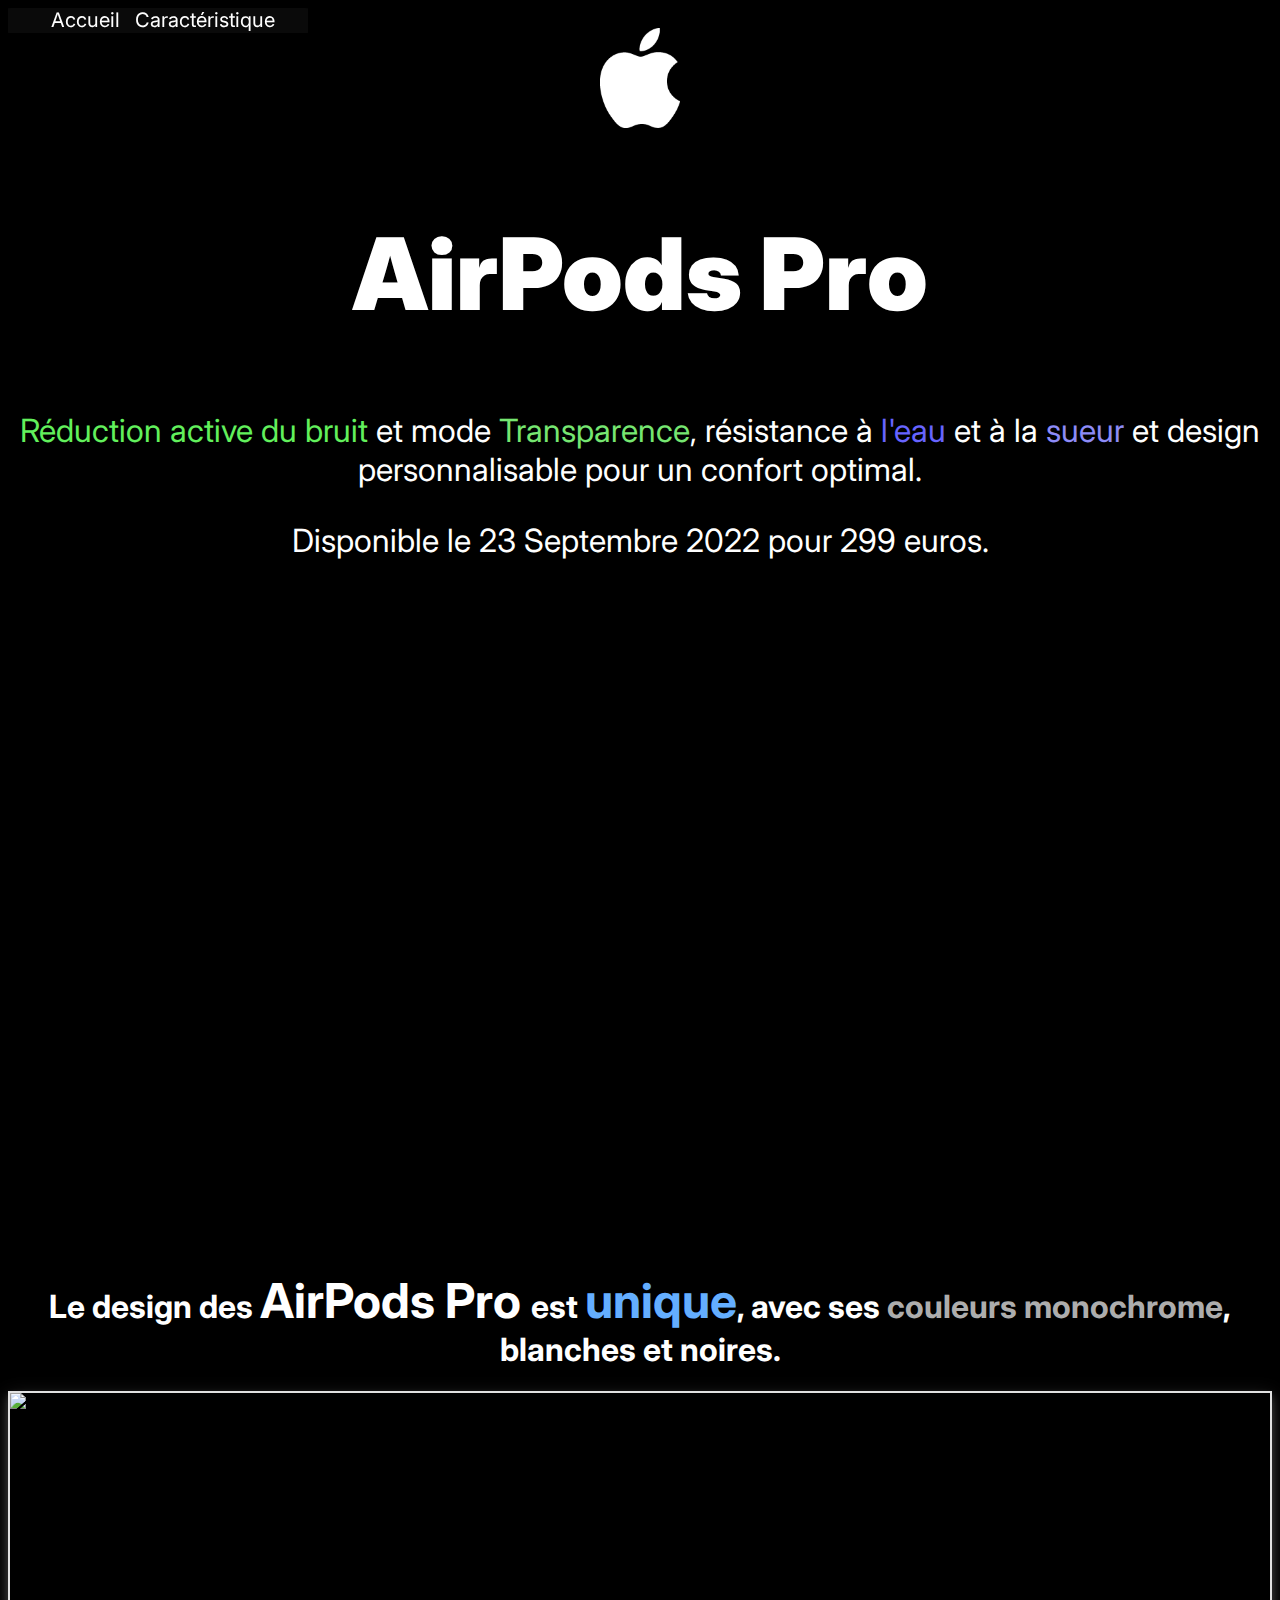
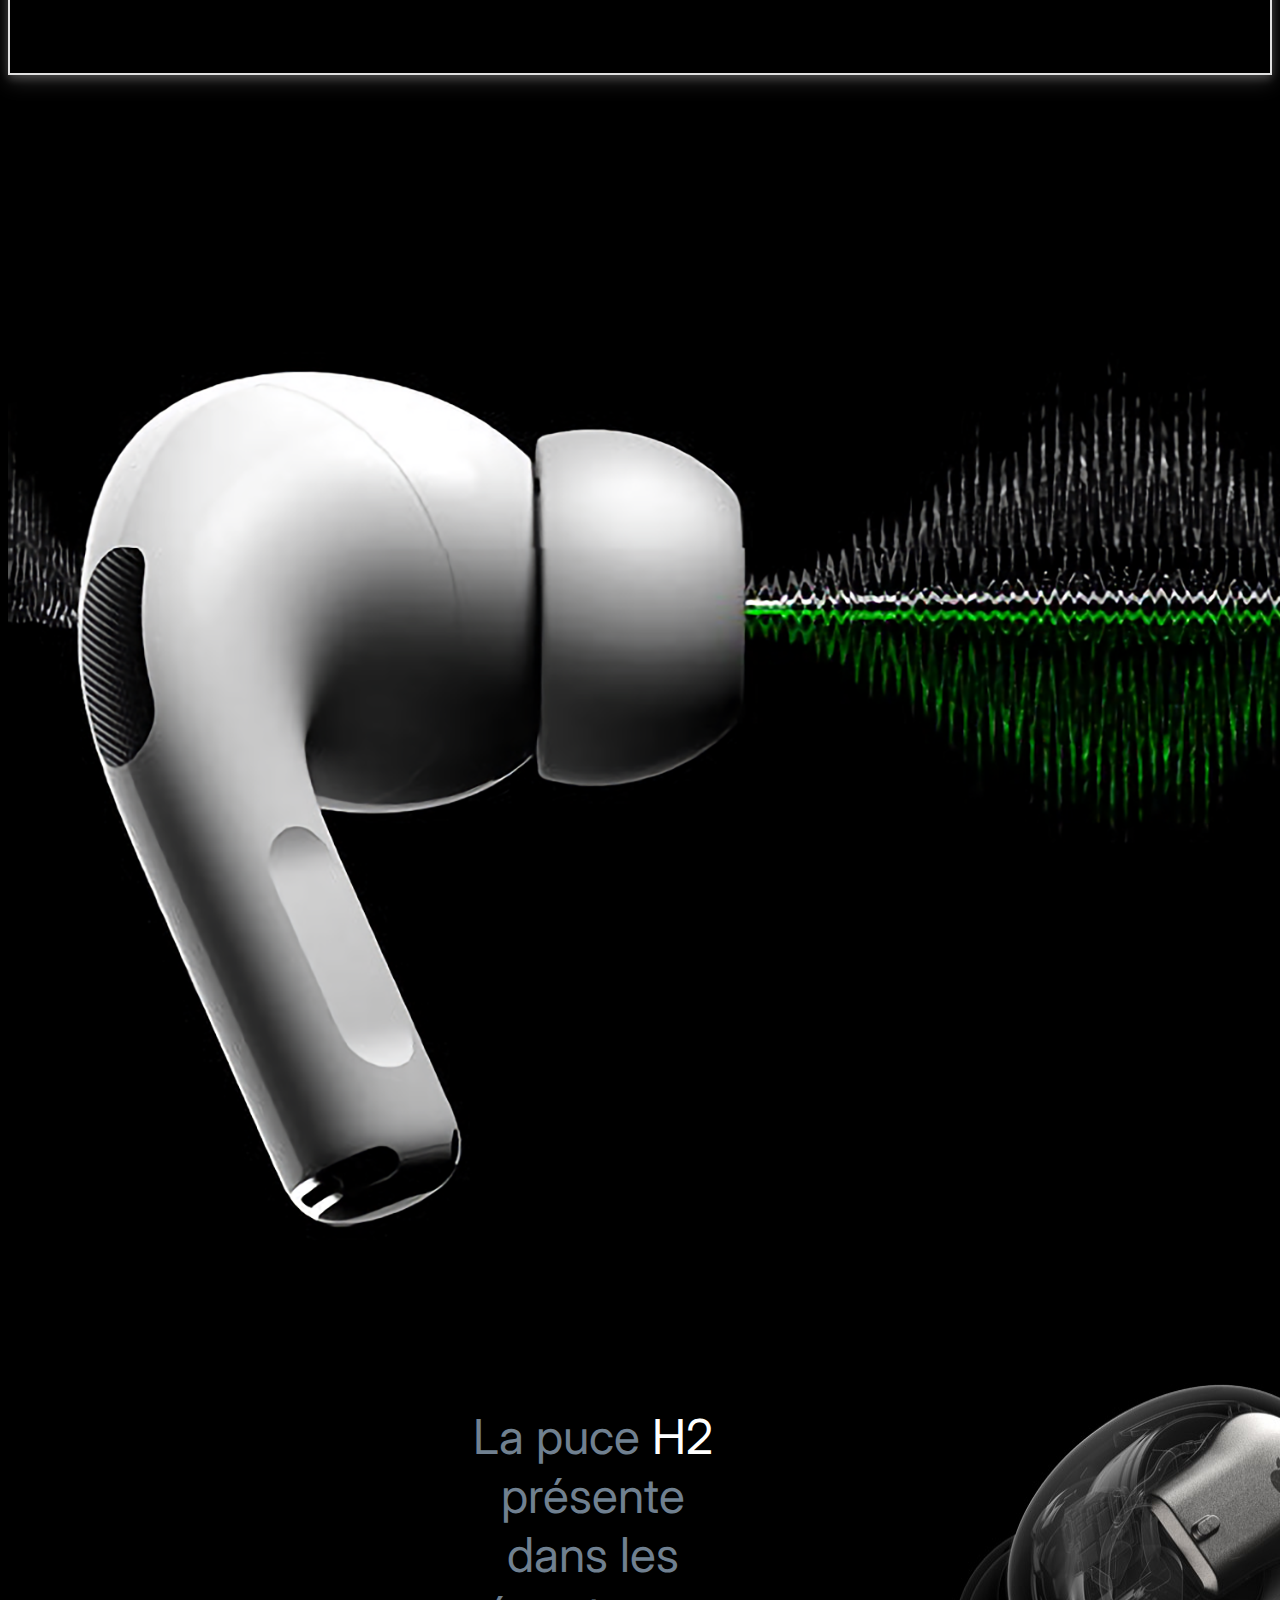
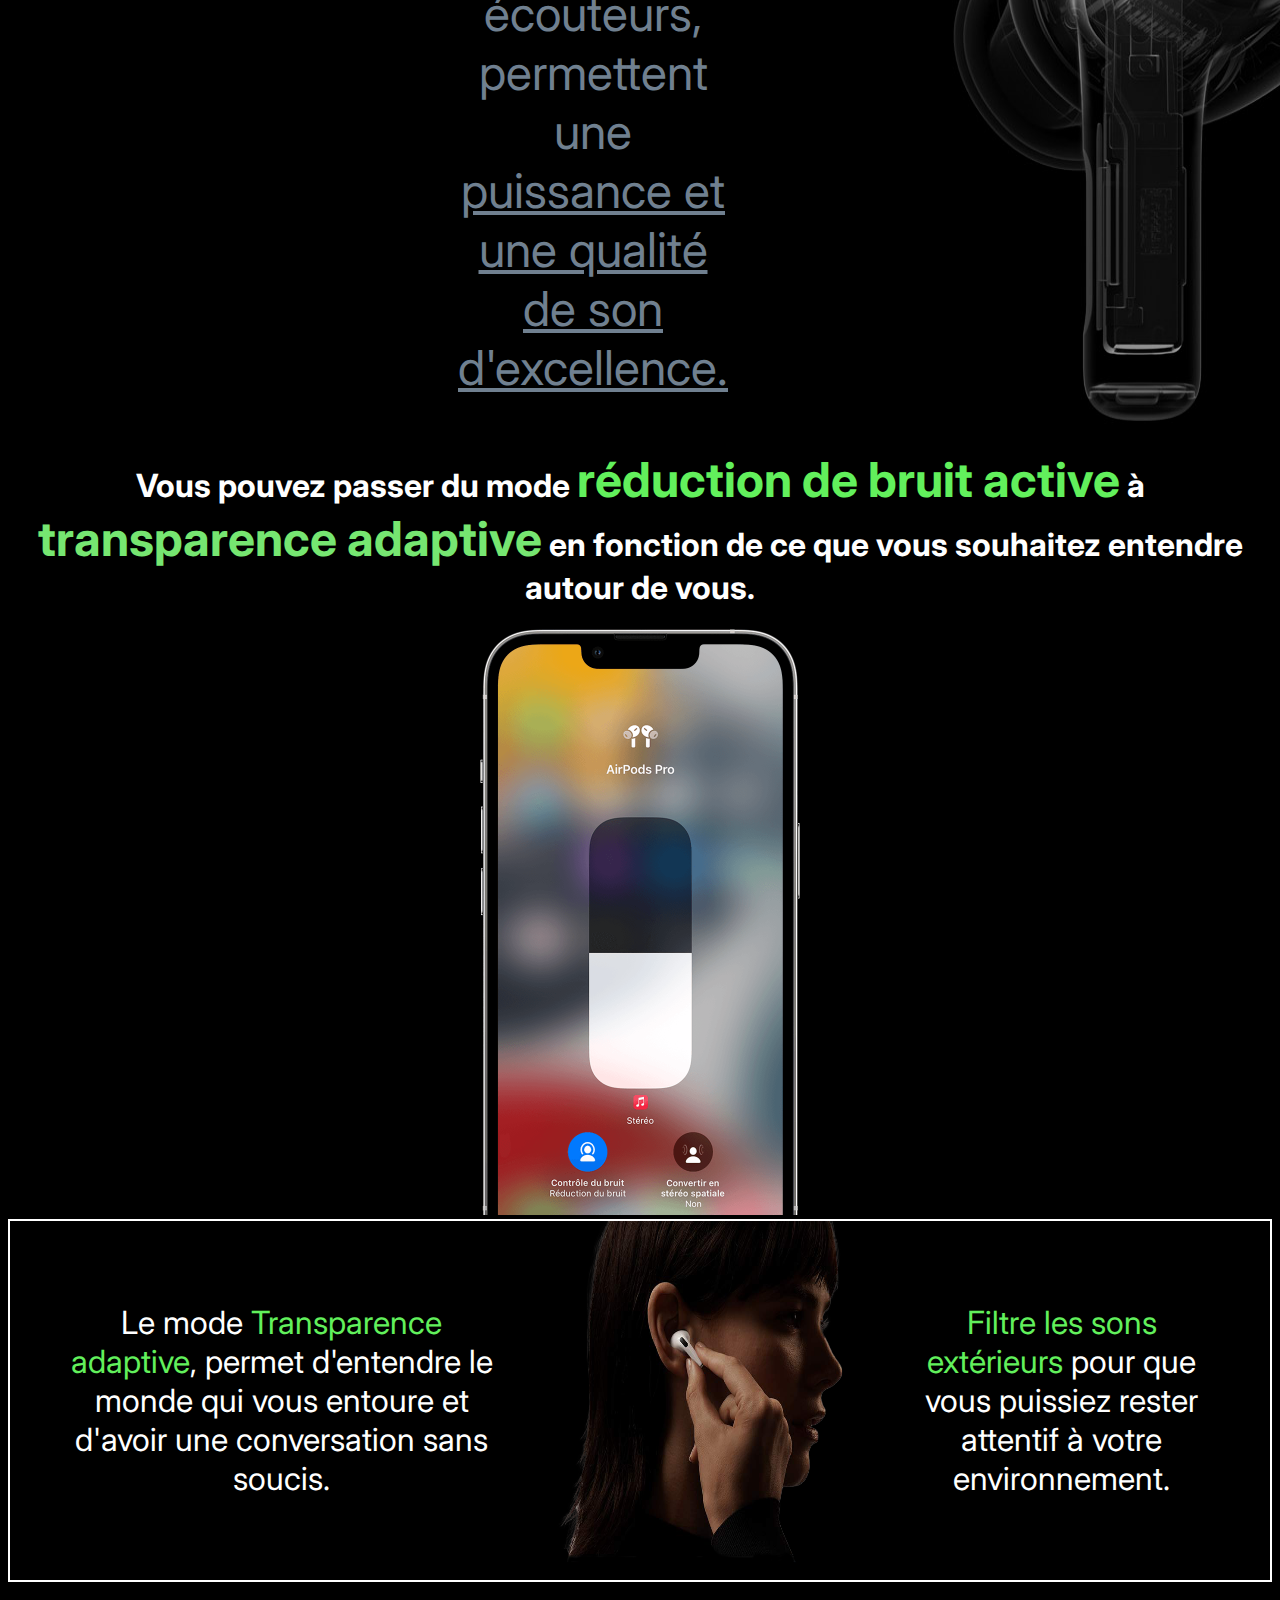
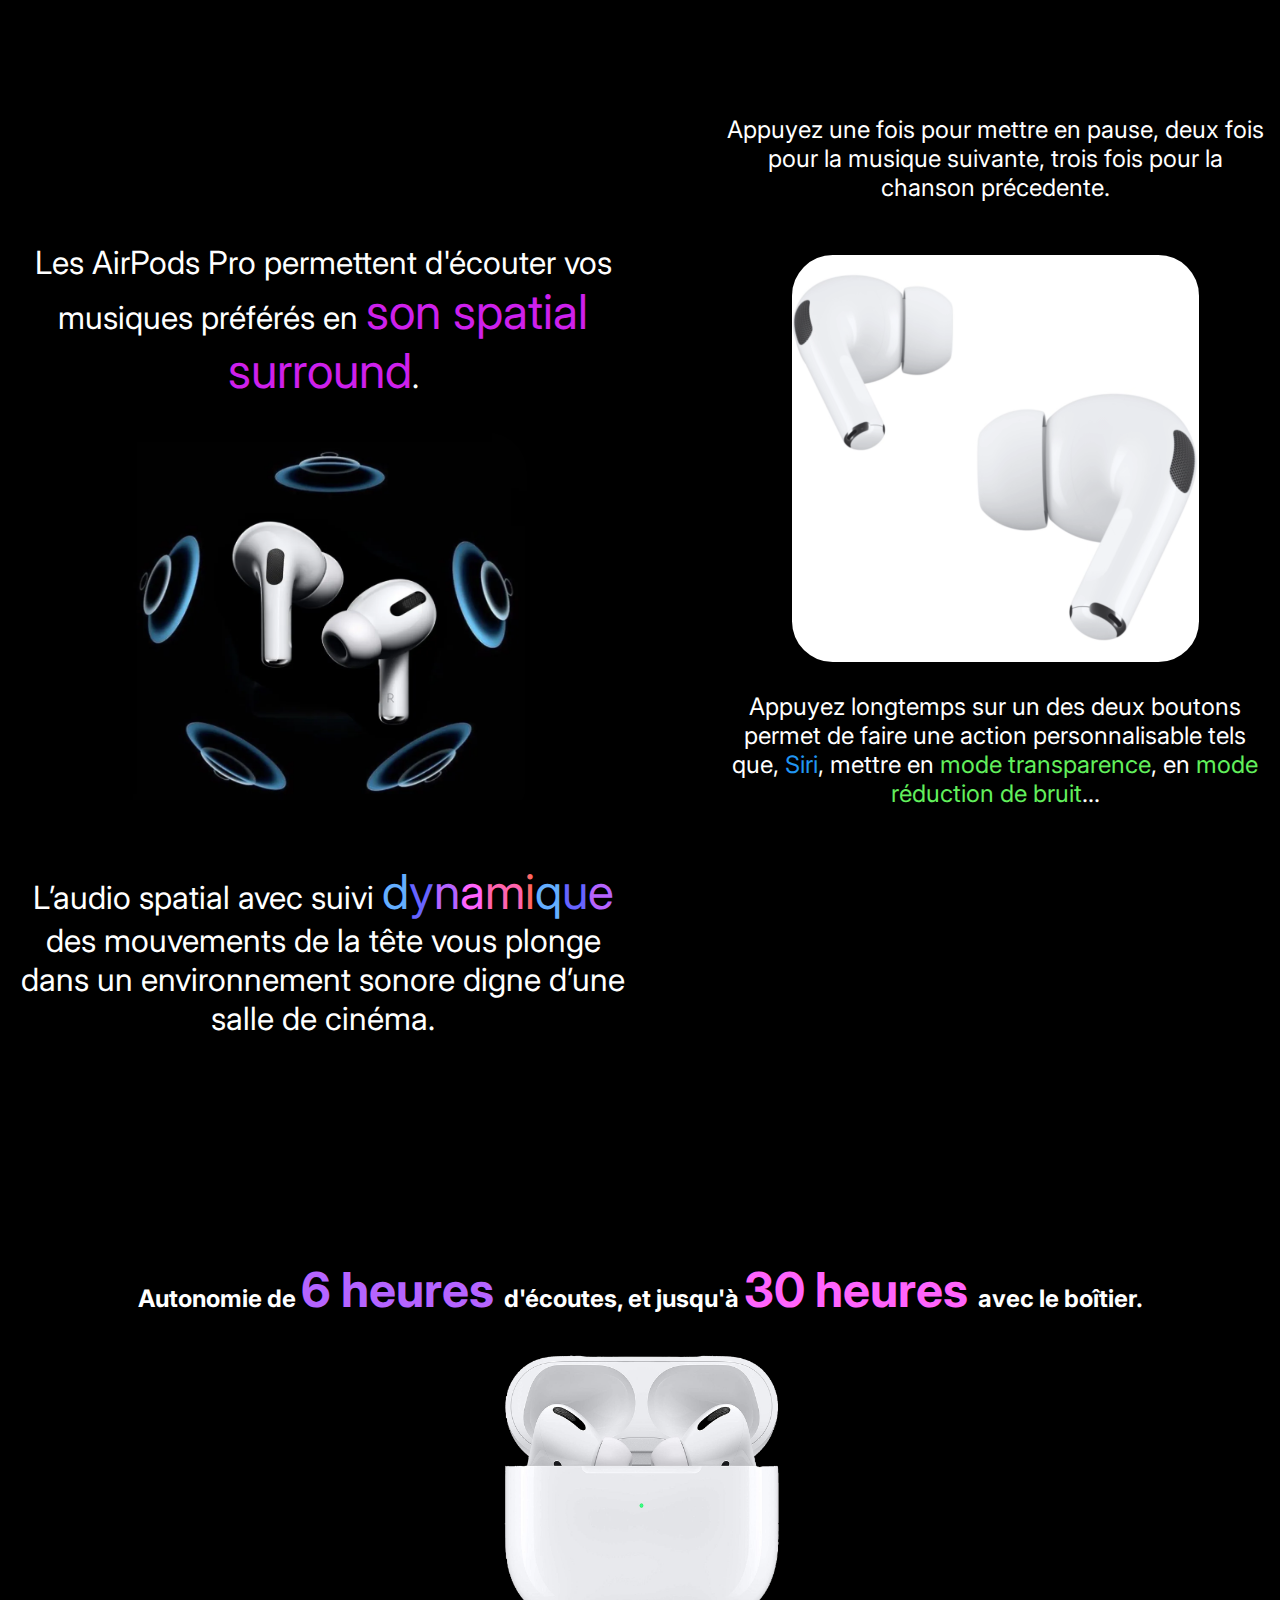
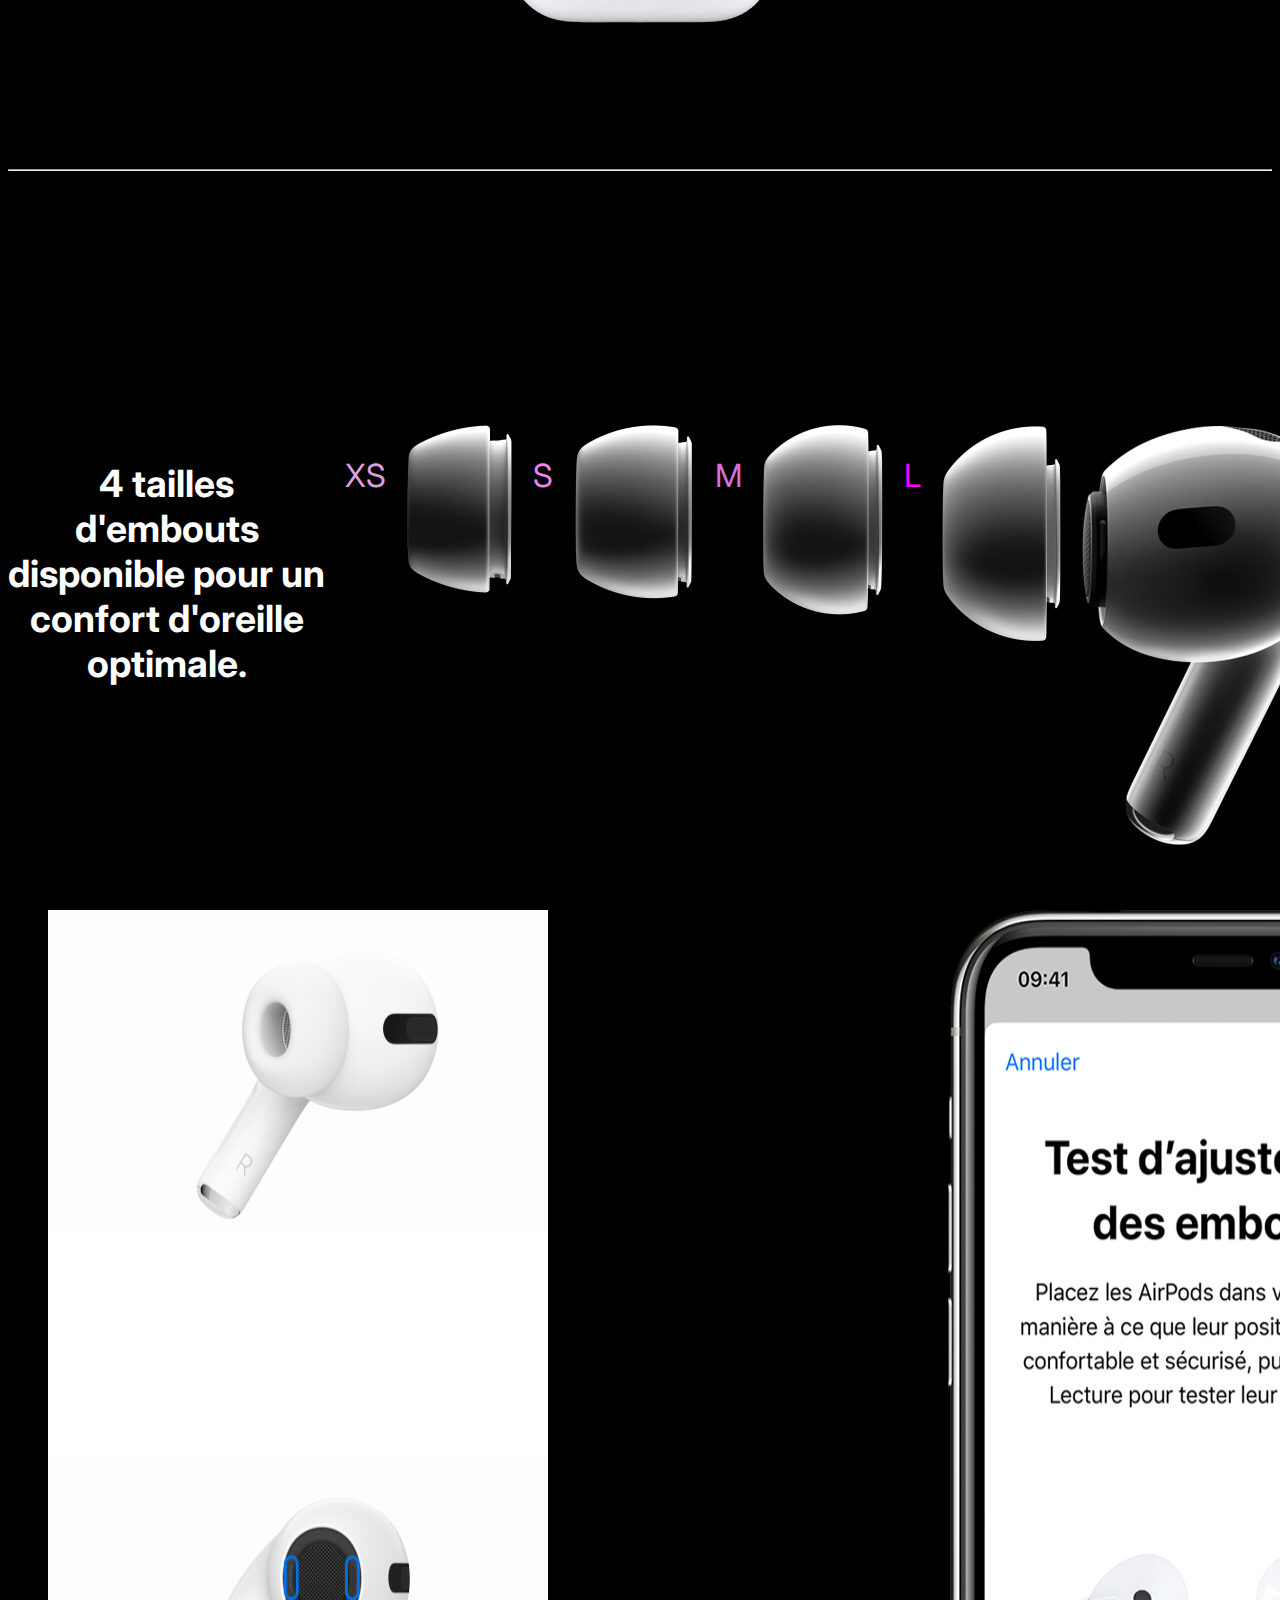
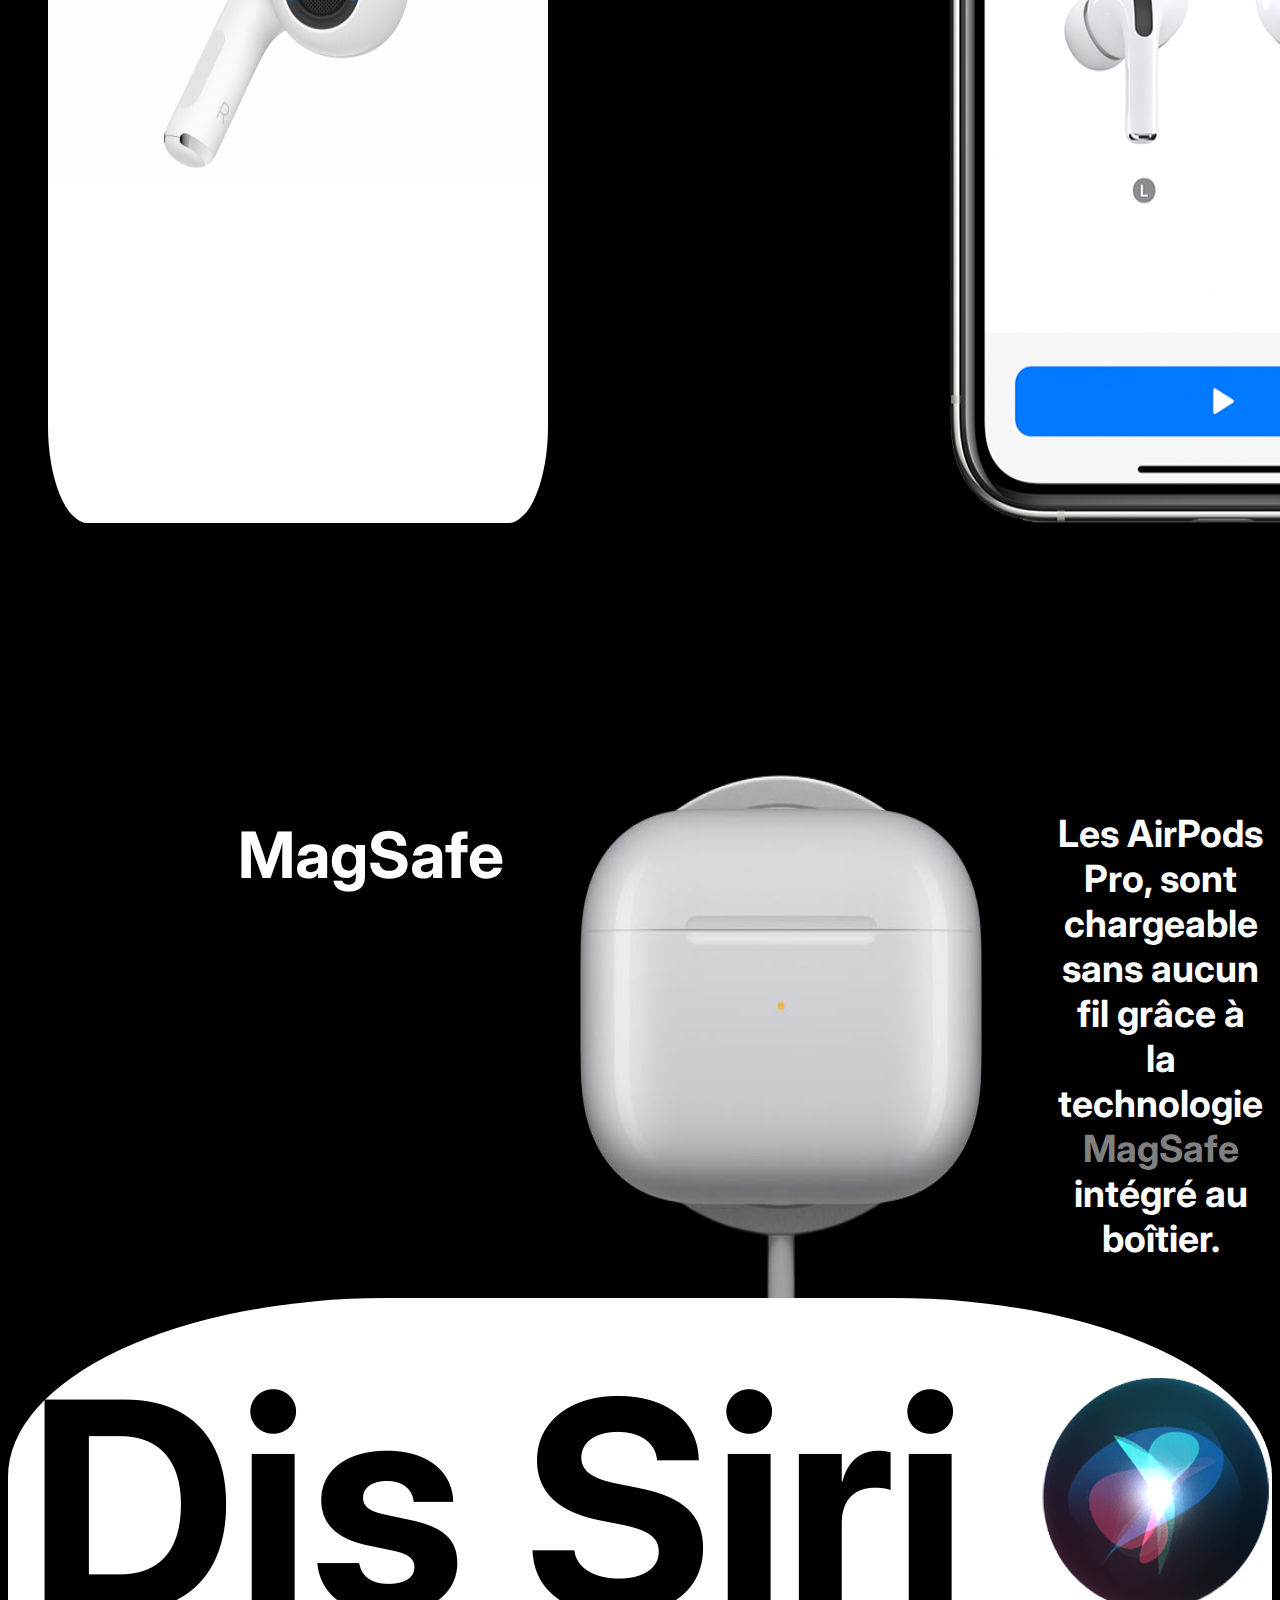
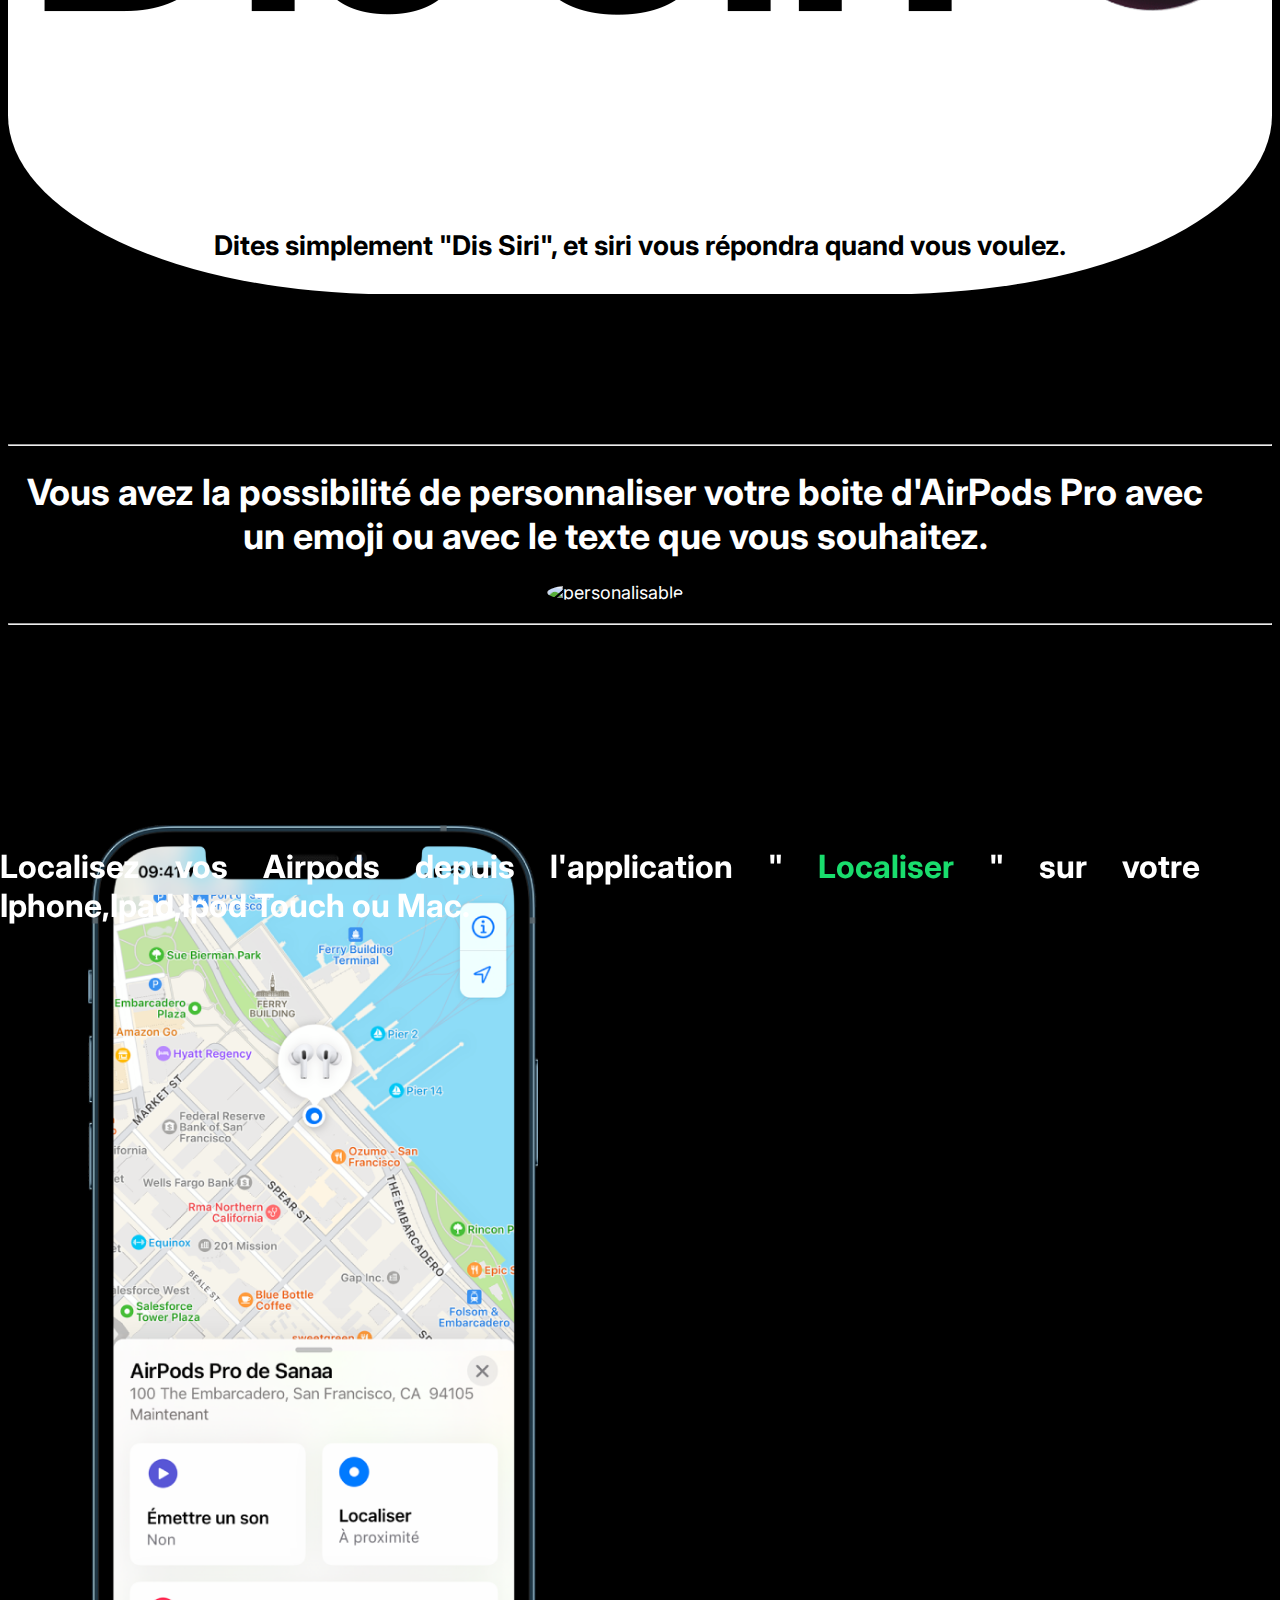
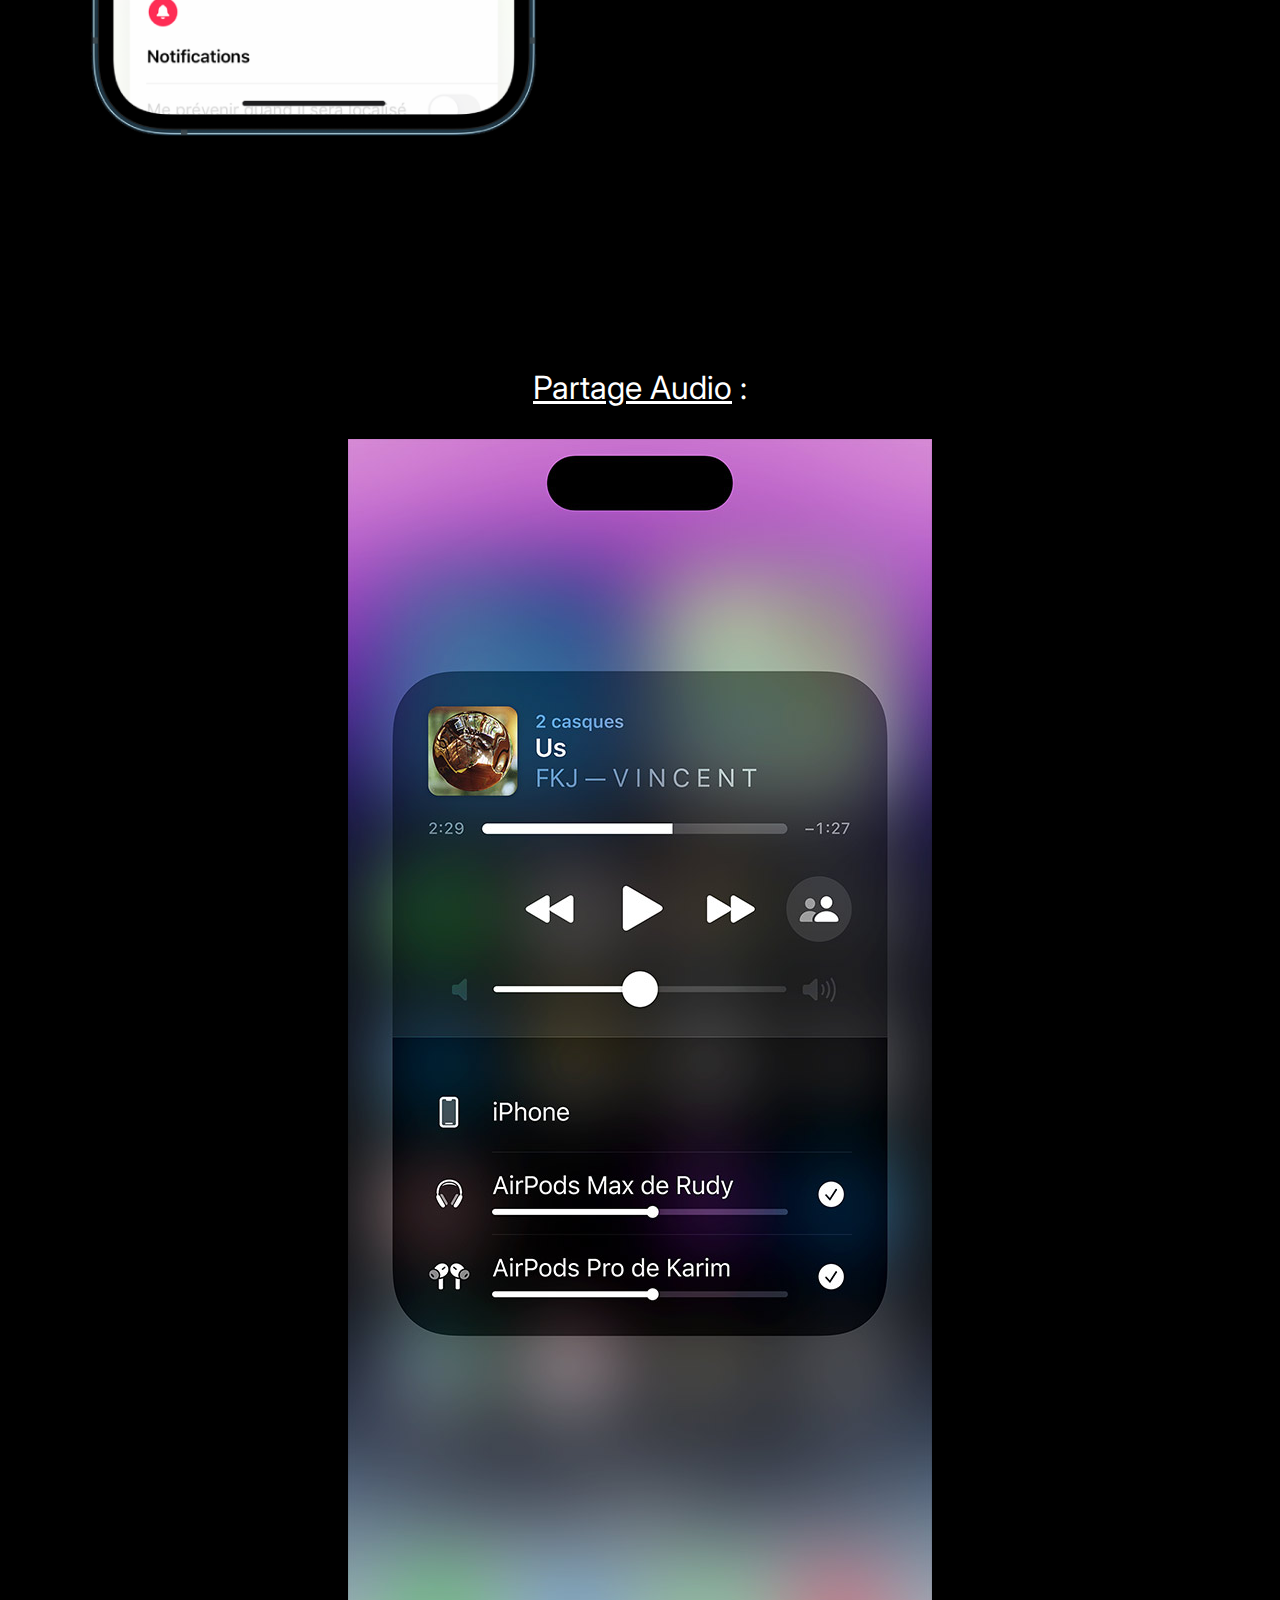
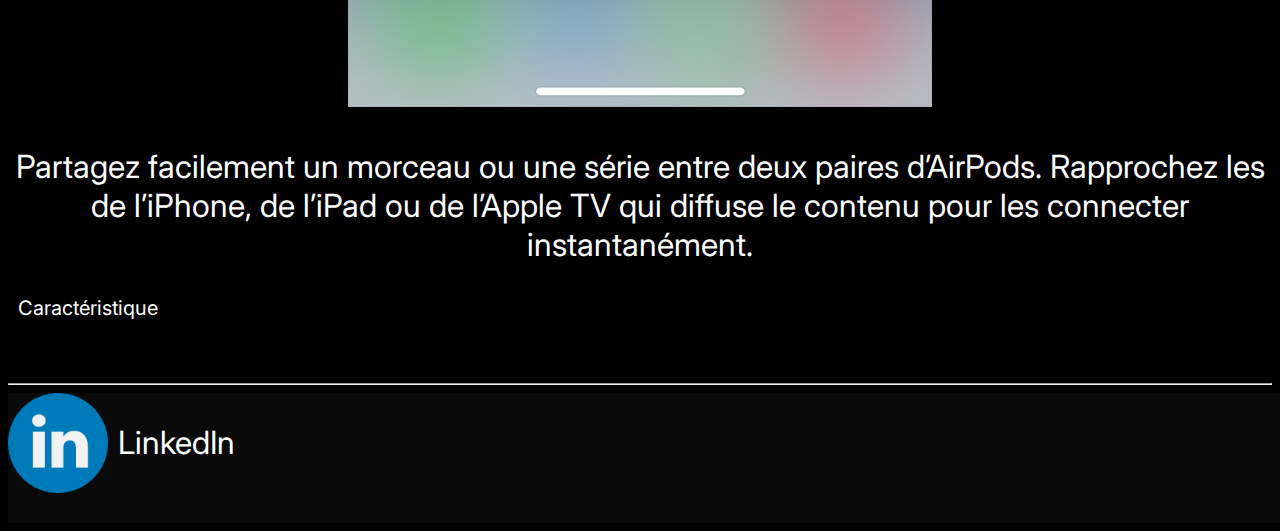
==== index.html @ f5359f46 "Add files via upload" ====
<!DOCTYPE html>

<html lang="en">
<head>
    <meta charset="UTF-8">
    <link rel="stylesheet" href="style.css">
    <meta http-equiv="X-UA-Compatible" content="IE=edge">
    <meta name="viewport" content="width=device-width, initial-scale=1.0">
    <link rel="icon" type="image/png" href="airpods pro.png" />
    <link rel="preconnect" href="https://fonts.googleapis.com">
    <link rel="preconnect" href="https://fonts.gstatic.com" crossorigin>
    <link href="https://fonts.googleapis.com/css2?family=Inter:wght@500&display=swap" rel="stylesheet"> 
    <title>AirPods Pro (2° génération)</title>
</head>
<header>
    <div class="Header">
        <nav class="Bar">
            <a id="ancre1" href="airpods_pro.html"> Accueil </a>
            <a id="ancre2" href="page1.html"> Caractéristique </a>
        </nav>
        
        <a id="Logo" href="https://www.apple.com/fr/"> <img class="Logo" src="logo.png" alt="Logo Apple"> </a>
        <a id="TitreAirpodsPro" href="https://www.apple.com/fr/airpods-pro/"> <h1 class="Title">AirPods Pro</h1> </a>
        <p><font color="62f05c">Réduction active du bruit </font> et mode <font color="76e671">Transparence</font>, résistance à <font color="6764ff"> l'eau </font>et à la <font color="8d8bf7">sueur</font> et design personnalisable pour un confort optimal.</p>
        <p> Disponible le 23 Septembre 2022 pour 299 euros. </p>
        <iframe width="1000" height="650" src="https://www.youtube.com/embed/KOZa1fnT6sE" title="Airpods Pro | Le son. Nouvelle définition. | Apple" frameborder="0" allow="accelerometer; autoplay; clipboard-write; encrypted-media; gyroscope; picture-in-picture" allowfullscreen></iframe>
    </div>
</header>
<body>
    <h1> Le design des <font size="10">AirPods Pro </font> est <font size="8" color="64aeff">unique</font>, avec ses <font color="adadad"> couleurs monochrome</font>, <br> blanches et noires.</h1>
    <img class="Ecouteurs" src="presentationn.gif" alt="AirPods Pro">
    <div class="gauche">
        <center>
        <img class="reduction" src="reductiondebruit.png" alt="Réduction de bruit">
        </center>
    
        <p class="left">Une des spécificité des AirPods Pro, est la possibilité d'écouter de la musique sans aucun bruit ambiant grâce à la <font size="6" color="62f05c">réduction de bruit active</font>  inclut directement dans les écouteurs.</p>
        
        </div>
        <div class="Puce">
            <p><font size="10" color="SlateGray"> La puce <font color="White">H2 </font> présente dans les écouteurs, permettent une <u>puissance et une qualité de son d'excellence.</u> </p></font>
            <img src="interieur.jpg" alt="PuceH2">
            <font color="lightgrey"><p> Elle permet aussi de filtrer les bruits extérieurs capté par les micros afin d'avoir une réduction de bruit active et une transparence active efficace en temps réel.</p></font>
            
        </div>

        <div id="offsetElement">
            <h1>Vous pouvez passer du mode <font size="8" color="62f05c">réduction de bruit active</font> à <font size="8" color="76e671">transparence adaptive</font> en fonction de ce que vous souhaitez entendre autour de vous.</h1>
        </div>
    <center>
    <img class="centrecontrole" src="centrecontrole.png" alt="centrecontrole">
    </center>
    
    <div class="Transparence">
    
        <p class="Transparencetext"> Le mode <font size="6" color="62f05c"> Transparence adaptive</font>, permet d'entendre le monde qui vous entoure et d'avoir une conversation sans soucis. </p>
        <img src="transparence.png" width="300px" alt="transparence">
        <p class="Transparencetext"> <font size="6" color="62f05c"> Filtre les sons extérieurs</font> pour que vous puissiez rester attentif à votre environnement.</p>
            
    </div>
        
    <section class="container">
        <div class="Son-Spatial">
            <p> Les AirPods Pro permettent d'écouter vos musiques préférés en <font size="8" color="ce20ec"> son spatial surround</font>.</p>
            <img class="audiospatial" src="spatialaudioo.png" width="407px" height="390px" alt="audiospatial">
            <p>L’audio spatial avec suivi <font color="64aeff" size="10">d</font><font color="6764ff" size="8">y</font><font color="b564ff" size="7">n</font><font color="ff64fc" size="9">a</font><font color="ff64ae" size="8">m</font><font color="ff6764" size="10">i</font><font color="64aeff" size="8">q</font><font color="6764ff" size="9">u</font><font color="b564ff" size="10">e</font> des mouvements de la tête vous plonge dans un environnement sonore digne d’une salle de cinéma.</p>
        </div>
        <div class="appuyer">
            <p>Appuyez une fois pour mettre en pause, deux fois pour la musique suivante, trois fois pour la chanson précedente.</p>
            <br>
            <img class="touch" src="airpodsprotouch.gif" alt="touch">
            <br>
            <p>Appuyez longtemps sur un des deux boutons permet de faire une action personnalisable tels que, <font color="2196f3">Siri</font>, mettre en <font color="62f05c">mode transparence</font>, en <font color="62f05c">mode réduction de bruit</font>...</p>
        </div>
    </section>
    
    

    <div class="Batterie">
        <h2>Autonomie de <font color="b564ff" size="7">6 heures </font>d'écoutes, et jusqu'à <font color="ff64fc" size="9">30 heures </font> avec le boîtier.</h2>
        <center><img src="case.png" width="300px" alt="case">
        </center>
    </div>
    <hr>
    <div class="Taille">
        <h3> 4 tailles d'embouts disponible pour un confort d'oreille optimale.</h3>
        <p><font color="DDA0DD">XS</font></p>
        <img width="107px" height="170px" src="xs.jpg" alt="xs">
        <p><font color="EE82EE">S</font></p>
        <img width="122px" height="175px" src="s.jpg" alt="s">
        <p><font color="DA70D6">M</font></p>
        <img width="122px" height="193px"  src="m.jpg" alt="m">
        <p><font color="FF00FF">L</font></p>
        <img width="120px" height="219px"  src="l.jpg" alt="l">
        <img width="259px" height="423px" src="airpodstip.jpg" alt="airpodstips">
        <hr>
        <h3>Choisir la bonne taille d'embout pour vous, vous assurera d'obtenir la meilleure qualité sonore et la meilleure réduction de bruit.</h3>
    </div>

    <div class="Changer">
        <div class="Bloc">
            <img class="changertop" width="500" height="320" src="removetips.gif" alt="removetips">
            <p class="fleche">Pour retirer les embouts, utilisez votre doigt pour tirer fermement sur le bas des écouteurs, qui sont attachés aux AirPods.</p>
            <img class="changerbot" width="500" height="320" src="replace.gif" alt="replacetips">
            <p class="ChangerText">Pour fixer les embouts, alignez-les avec les connecteurs ovales des AirPods. Tenez le bas de l'embout avec vos doigts et poussez-le vers le bas sur le connecteur jusqu'à ce qu'il s'enclenche.</p> 
        </div>
        <img class="testembouts"src="testembouts.png" alt="testembouts">
        <h2 class="Text">Depuis votre iPhone, vous pouvez tester la taille des embouts pour vos oreilles.</h2>
        
    </div>

    <div class="MagSafe">
        <h1> MagSafe </h1>
        <img class="MagSafee" src="magsafe.png" alt="MagSafe">
        <h3> Les AirPods Pro, sont chargeable sans aucun fil grâce à la technologie <font color="grey">MagSafe</font> intégré au boîtier.</h3>>


    </div>
    <div class="DisSiri">
        <img src="dissiri.png" alt="DisSiri">
        <h2>Dites simplement "Dis Siri", et siri vous répondra quand vous voulez.</h2>
    </div>
    <hr>
    <div class="personnalisable">

        <h1>Vous avez la possibilité de personnaliser votre boite d'AirPods Pro avec un emoji ou avec le texte que vous souhaitez.</h1>
        <img class="personnalisablee" src="personalisable.gif" alt="personalisable">
    </div>
    <hr>
    <div class="Localiser">
        <img width="450px" src="localiser.png" alt="Localiser mes AirPods Pro">
        <h1 class="Localisertext">Localisez vos Airpods depuis l'application " <font color="19dd6d">Localiser</font> " sur votre Iphone,Ipad,Ipod Touch ou Mac.</h1>
    </div>
    <div class="partageaudio">
        <center>
        <u><p>Partage Audio</u> :</p> 
        <img src="partageaudio.png" alt="Partage Audio">
        <p>Partagez facilement un morceau ou une série entre deux paires d’AirPods. Rapprochez les de l’iPhone, de l’iPad ou de l’Apple TV qui diffuse le contenu pour les connecter instantanément.</p>
        </center>
    </div>
    <a id="ancre2" href="page1.html"> Caractéristique </a>
</body>
<br>
<footer>
    <hr>
    <div class="footer">
        <img src="linkedin.png" width="100px" height="100px" alt="linkedin">
        <a id="LinkedIn" class="LinkedIn" href="https://www.linkedin.com/in/sabatierlouis/"> LinkedIn</a>
        <p class="Nom">Louis Sabatier 2022</p>
    </div>
    
</footer>
</html>
---- style.css ----
body {
    background-color:rgb(0, 0, 0);
    font-family: 'Inter', sans-serif;
    
}

p{
    color: white;
}
h1 {
    font-size: 1000;
    font-family: 'Inter', sans-serif;
    text-align:center;
    color: white;
}

h2 {
    font-family: 'Inter', sans-serif;
    text-align:center;
}

h3 {
    font-family: 'Inter', sans-serif;
    text-align:center;
    color: white;
}
.Bar {
    background-color: rgb(10, 10, 10);
    margin-left: auto;
    margin-right: auto;
    position: fixed;
    font-size: small;
    padding-left: auto;
    padding-right: auto;
    padding-top: auto;
    padding-bottom:auto;
    width: 300px;
    height: 25px;
    font-family: 'Inter', sans-serif;
    border-radius: 1%;
}
#ancre1{
    position:relative;
    font-size: 20px;
    text-decoration: none;
    color: white;
    padding-left: 10px;
}

#ancre2{
    position:relative;
    font-size: 20px;
    text-decoration: none;
    color: white;
    padding-left: 10px;
}

#TitreAirpodsPro{
    font-size: 20px;
    text-decoration: none;
    color: white;
}

.Logo {
    width: 80px;
    height: 100px;
    margin-top: 20px;
    margin-bottom: auto;
}

.Title {
    color:rgb(255, 255, 255);
    padding: 10px;
    text-align: center;
    margin-left: auto;
    margin-right: auto;
    width: 6em;
    font-weight: 1000;
    font-size: 500%;
}

.Title:hover{
    border: 3px;
    border-style:ridge;
    border-radius: 30%;
    border-color: white;
    color: rgb(245, 245, 245);
}
.Lien {
    color: aliceblue;
}


.Header {
    background-color: rgb(0, 0, 0);
    color:rgb(255, 255, 255);
    margin-left: auto;
    margin-right: auto;
    font-family: 'Inter', sans-serif;
    text-align: center;
    font-size: xx-large;
}

.Ecouteurs {
    box-shadow: 0 4px 8px 0 rgba(233, 233, 233, 0.2), 0 6px 20px 0 rgba(219, 212, 212, 0.19);
    border: 2px solid rgb(224, 224, 224);
    display: block;
    margin-left: auto;
    margin-right: auto;
    height: 280px;
    width: 498;
    image-rendering: optimizeQuality;
}

.gauche {
    margin-top: 200px;
    width: 500px;
    height: 1000px;
    font-size: xx-large;
    position: relative;
    text-align: left;
    color: white;
}


.reduction {
    border-radius: 40px;
    width: auto;
    
}

.left {
    padding-left:1900px;
    position:absolute;
    top: 60px;
    text-align: center;
}

.Puce{
    padding-right: 500px;
    width: 800px;
    gap: 200px;
    font-size: xx-large;
    display: flex;
    color: white;
    text-align: center;
    margin-top: 100px;
    margin-left: 450px;
    margin-right: auto;
}

.centrecontrole{
    margin-left: auto;
    margin-right: auto;
    width: 350px;
    margin-top: 0px;
}
.Transparence {
    margin-bottom: 15%;
    color:rgb(255, 255, 255);
    border: solid 2px rgb(255, 255, 255);
    display:flex;
    text-align: center;
    font-size: xx-large;
    
}
.Transparence:hover{
    background-color: rgb(229, 229, 229);
    color: black;

}

.Transparencetext{
    padding: 50px;
}



.container {
    margin-top: 70px;
    display: flex;
    gap: 30px;
    
}

.Son-Spatial {
    color:rgb(255, 255, 255);
    text-align: center;
    margin-top: 40px;
    margin-left: auto;
    margin-right: auto;
    font-size: xx-large;
}

.audiospatial{
    border-radius: 10%;
}
.appuyer{
    background-color: rgb(0, 0, 0);
    font-size: x-large;
    margin-top: -80px;
    color: rgb(255, 255, 255);
    text-align: center;
    border-radius: 20px;
    margin-left: 50px;
}

.appuyer:hover{
    background-color: rgb(255, 255, 255);
    color: rgb(0, 0, 0);
}


.touch{
    border-radius: 10%;
    width:407px;
    height: 407px;
  
}

.Batterie{
    color: white;
    margin-top: 15%;
    margin-bottom: 10%;
}

.Taille{
    text-align: center;
    width:2000px;
    font-size: xx-large;
    color:rgb(255, 255, 255);
    margin-top: 20%;
    display: flex;
    gap: 20px;
    margin-left: auto;
    margin-right: auto;
    margin-bottom: 5%;
    
}


.Changer{
    display: flex;
    color: black;
    font-size: xx-large;
    font-weight:bold;

}
.Bloc:hover{
    color: rgb(238, 130, 238);
    background-color: rgb(255, 255, 255);
}

.Bloc{
    background-color: white;
    width: 40%;
    border-radius: 8%;
    text-align: center;
    margin-left:40px;

}

.testembouts{
    position:static;
    margin-left:400px;
    
}
.Text{
    margin-top: 10%;
    width: 100px;
    color: white;
    text-align: justify;
    
}



.MagSafe{
    margin-top: 250px;
    margin-left: auto;
    margin-right: auto;
    gap: 50px;
    display: flex;
    font-size: xx-large;
    margin-left: 230px;
}


.DisSiri{
    border-radius: 30%;
    background-color: white;
    color: black;
    text-align: center;
    font-size: large;
    padding-bottom: 10px;
    margin-bottom: 150px;
}

.DisSiri:hover{
    border-radius: 30%;
    background-color:rgb(216, 191, 216);
    color: black;
    text-align: center;
    font-size: large;
    margin-bottom: 150px;
    padding-bottom: 10px;
}

.Localiser{
    margin-top:200px;
    display: flex;
    gap: 50px;
    margin-left: 80px;
    margin-bottom:200px;
}
.Localisertext{
    position:absolute; 
    right:80px; 
    font-weight: bold;
    text-align: justify;
    font-size: xx-large;
}

.partageaudio{
    color: white;
    font-size: xx-large;
    border-radius: 2%;
    display: flex;
    

}

.Caracteristique{
    color: white;
}

.droite:hover{
    background-color: rgb(229, 229, 229);
    color: black;
}

.AirpodsPro:hover{
    background-color: rgb(229, 229, 229);
    color: black;
}


.contenu:hover{
    background-color: rgb(229, 229, 229);
    color: black;
}

.personnalisable{
    font-size:large;
    text-align: center;
    color:white;
    padding-right: auto;
    margin: 10px 50px 20px 0;
    padding-left: auto;
    flex-wrap: wrap;
}

.personnalisablee{
    
    border-radius: 50%;
    width: 500px;


}



footer{
    margin-top: 5%;
}
.footer{
    color: white;
    background-color: rgb(10, 10, 10);
    font-family: 'Inter', sans-serif;
    display: flex;
    gap: 10px;
    width: 1300px;
    height: 130px;
}

.Nom{
    padding-left: 90%;
}
.LinkedIn{
    text-decoration: none;
    padding-top: 30px;
    color: white;
    width: auto;
    font-size: xx-large;


}

.Liste{
    color:white;
}

.contenu {
    display: flex;
    border: solid 5px rgb(255, 255, 255);
    width: 40%;
    height: 250px;
    color: white;
}
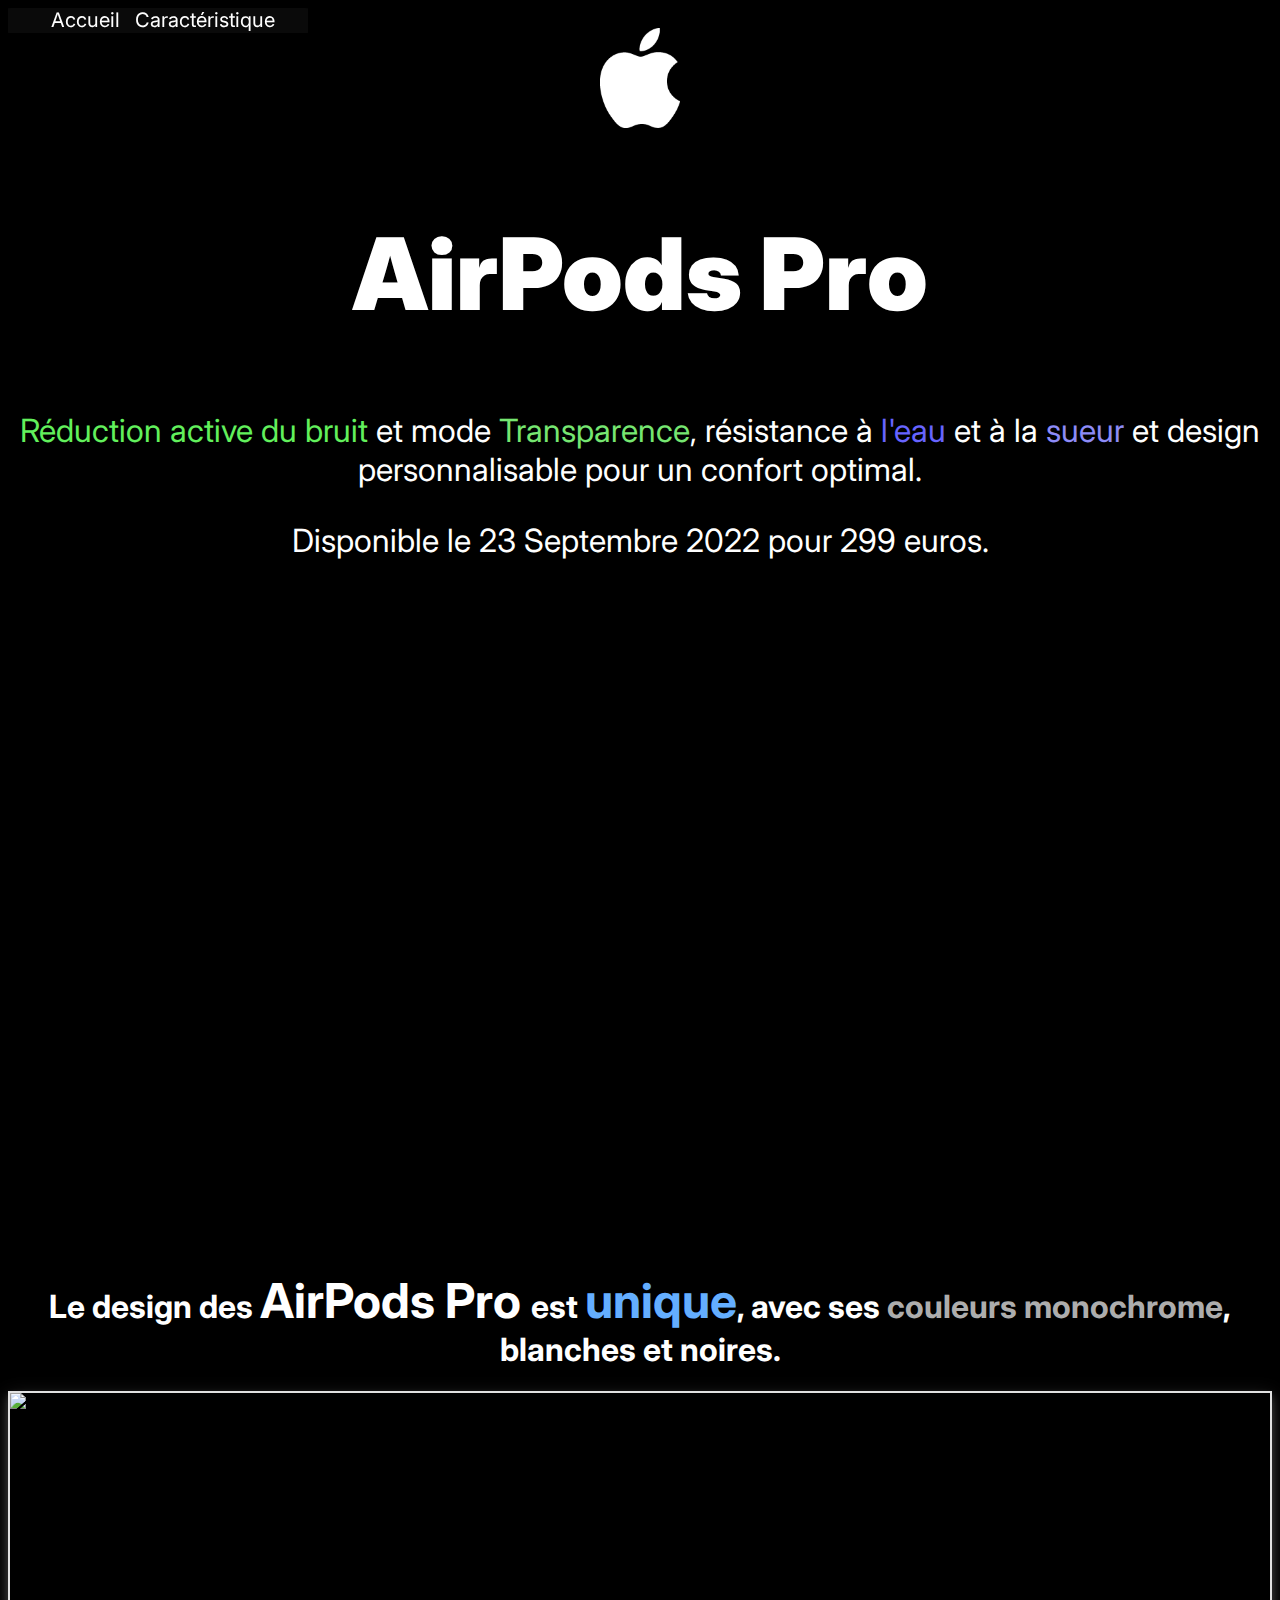
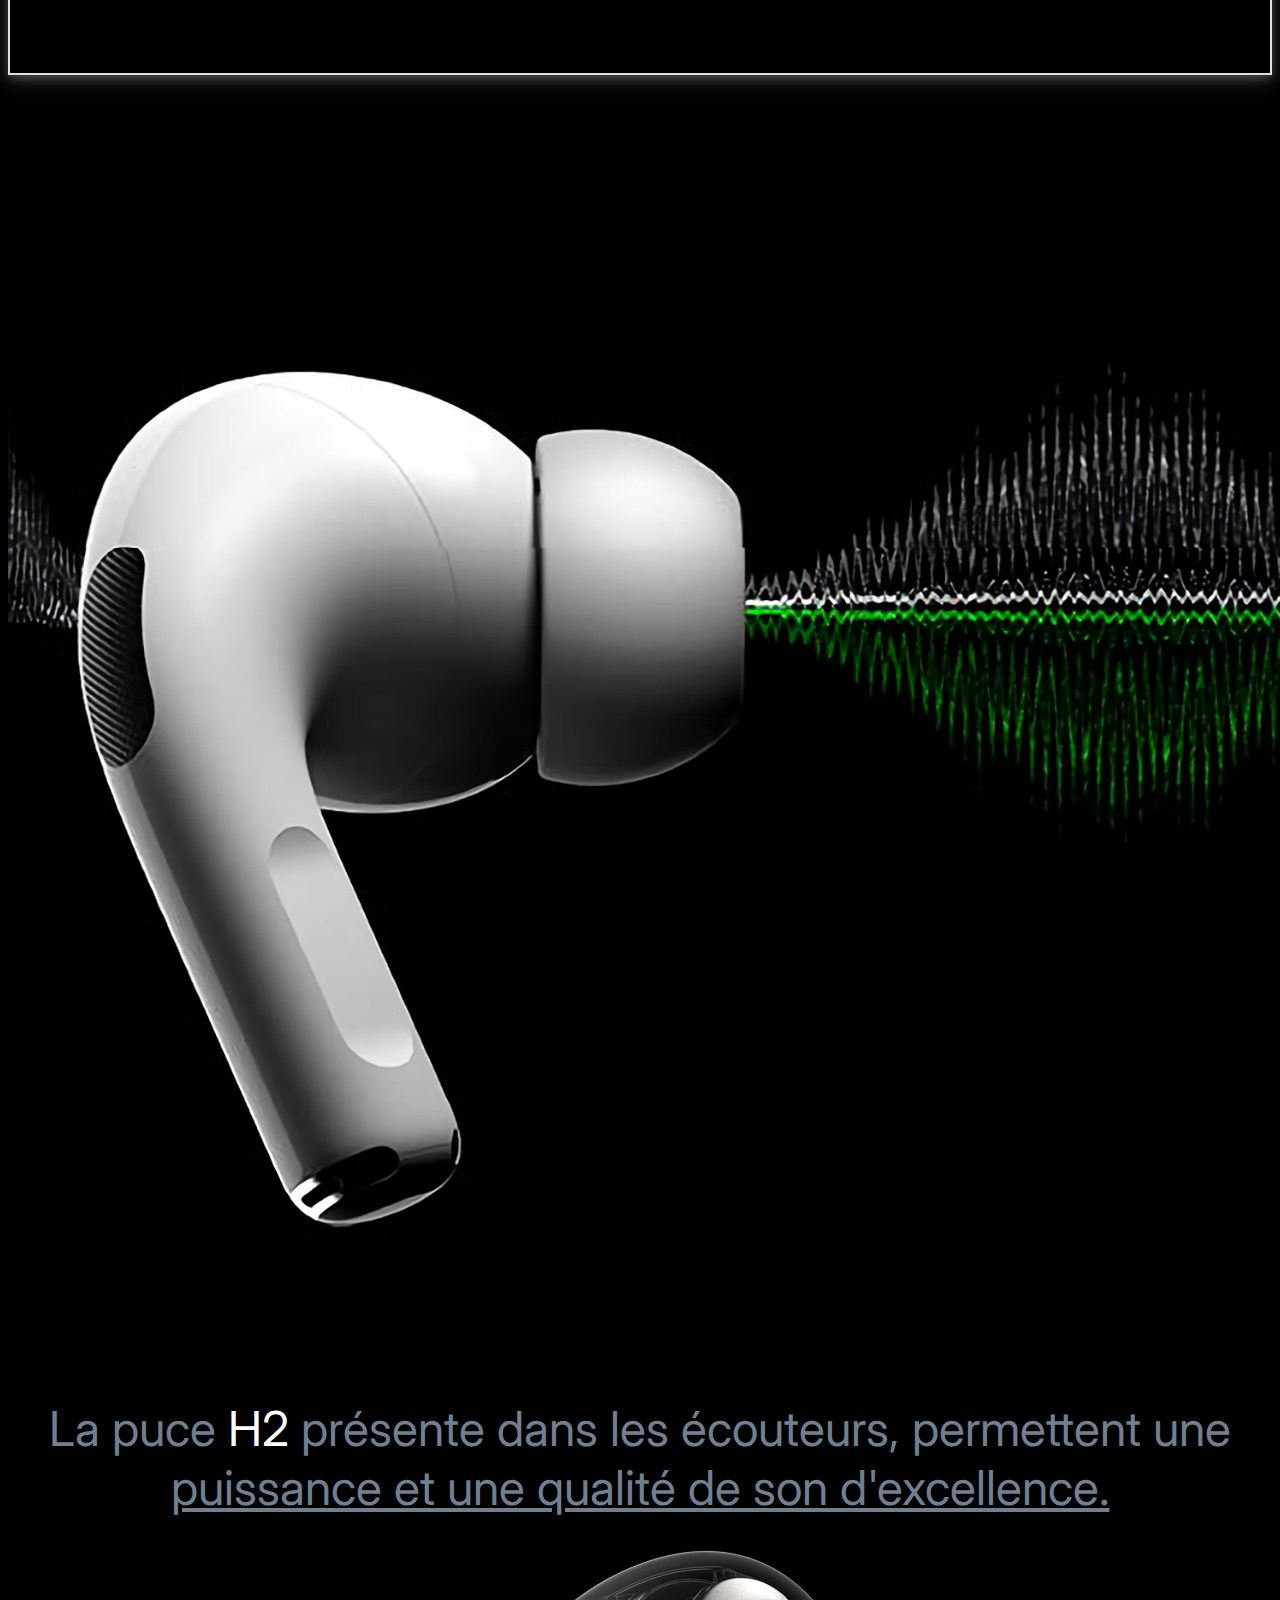
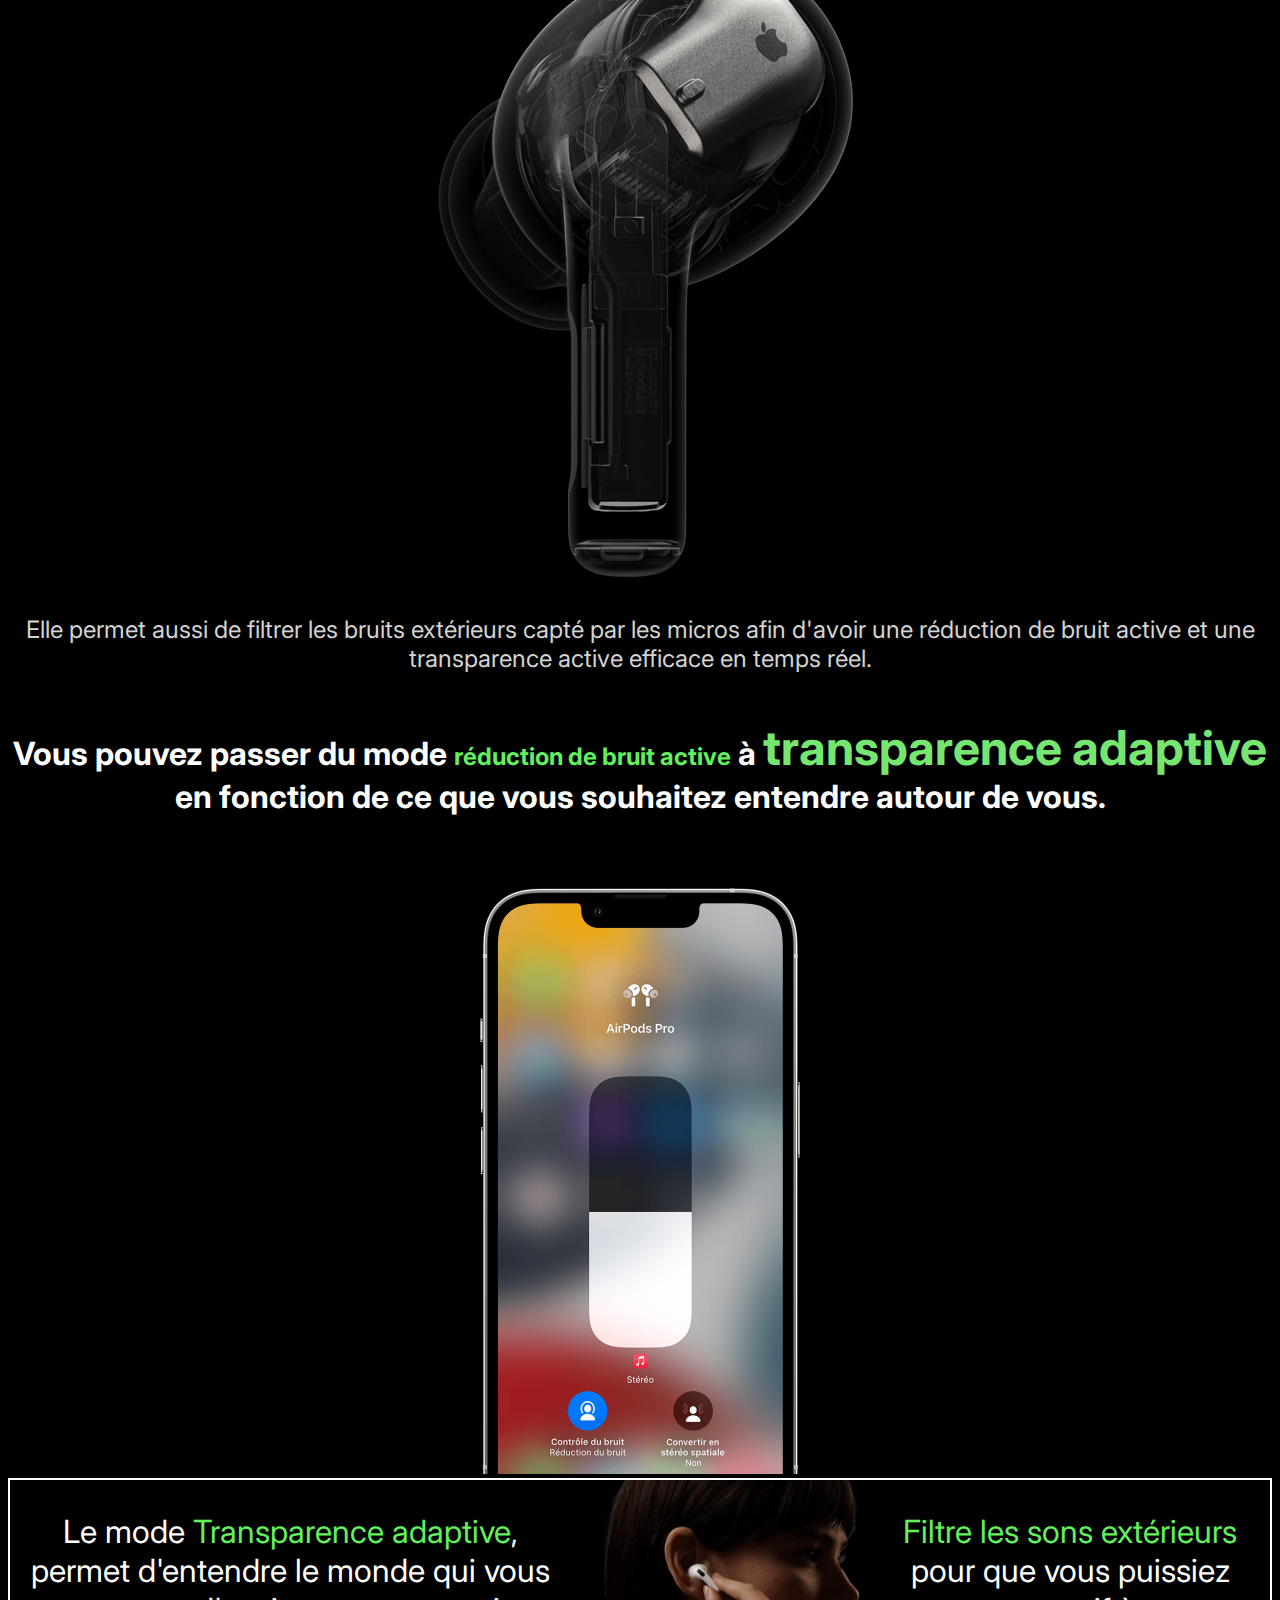
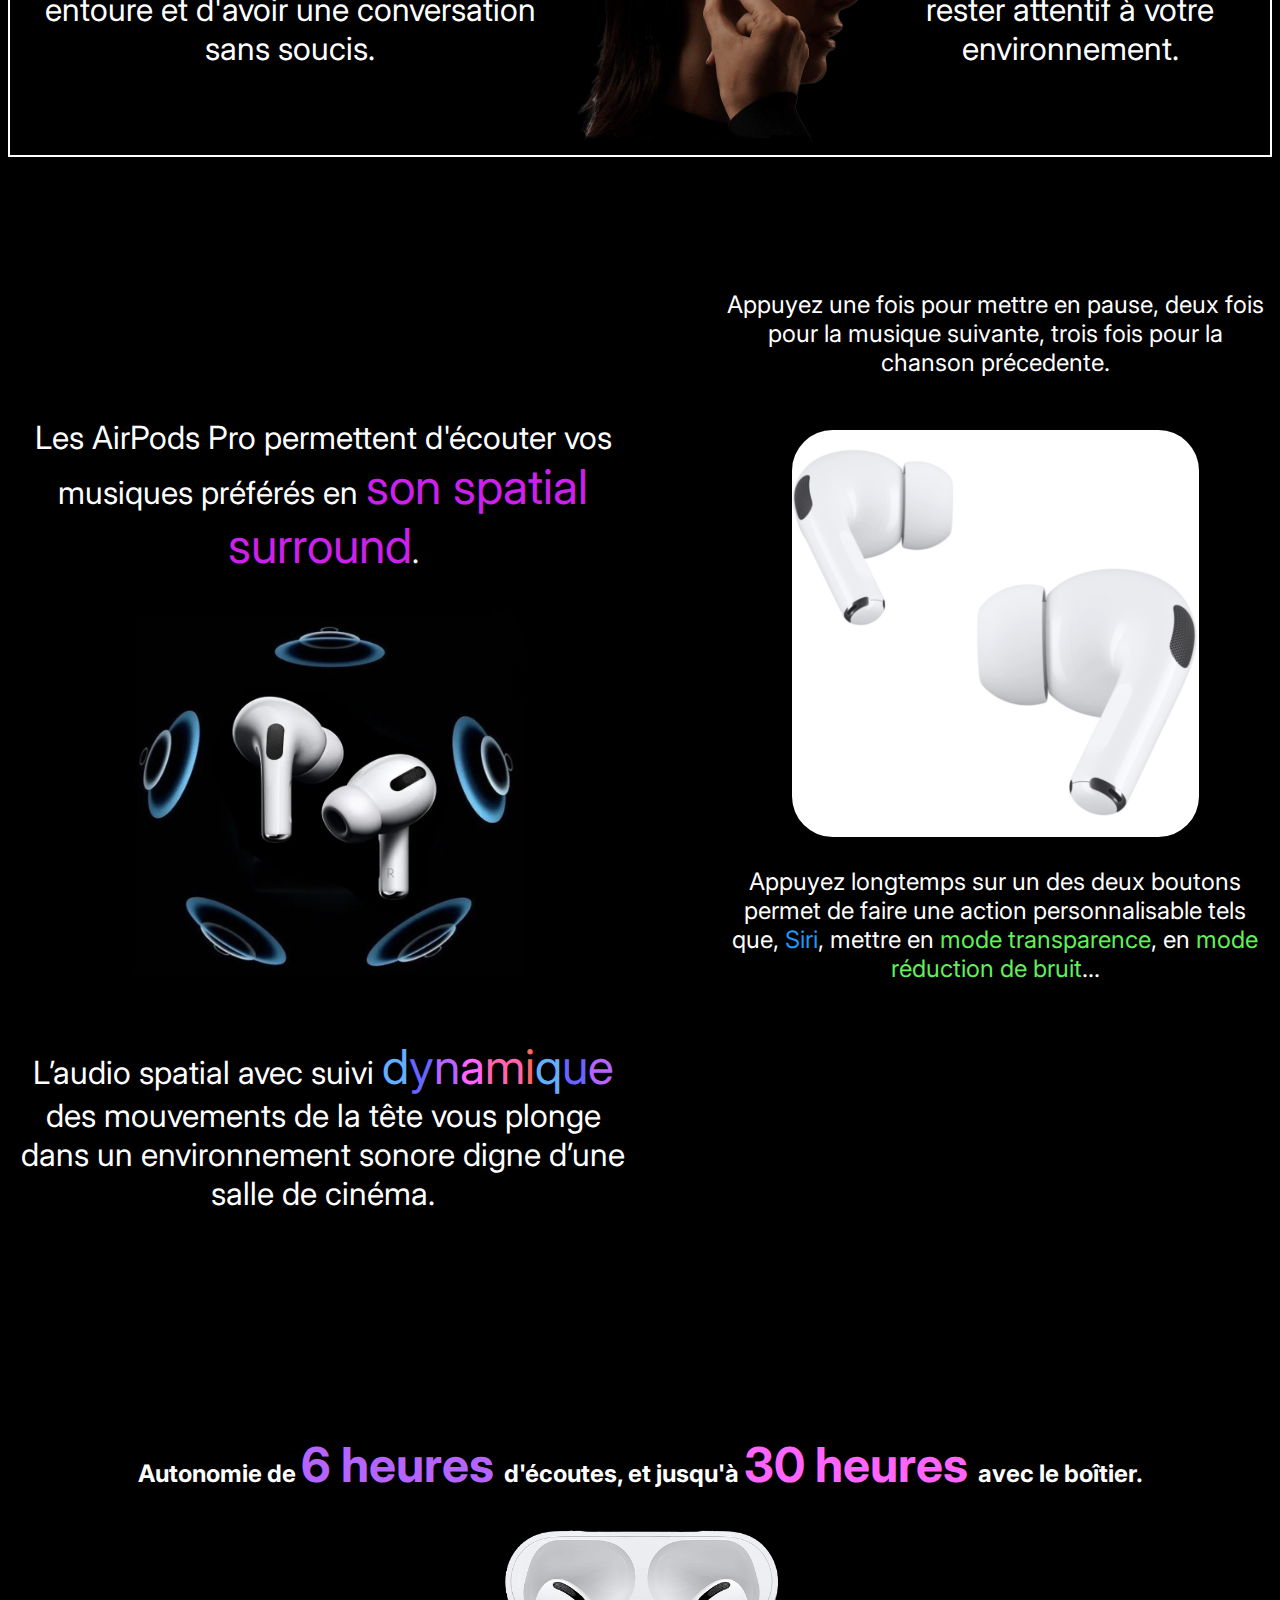
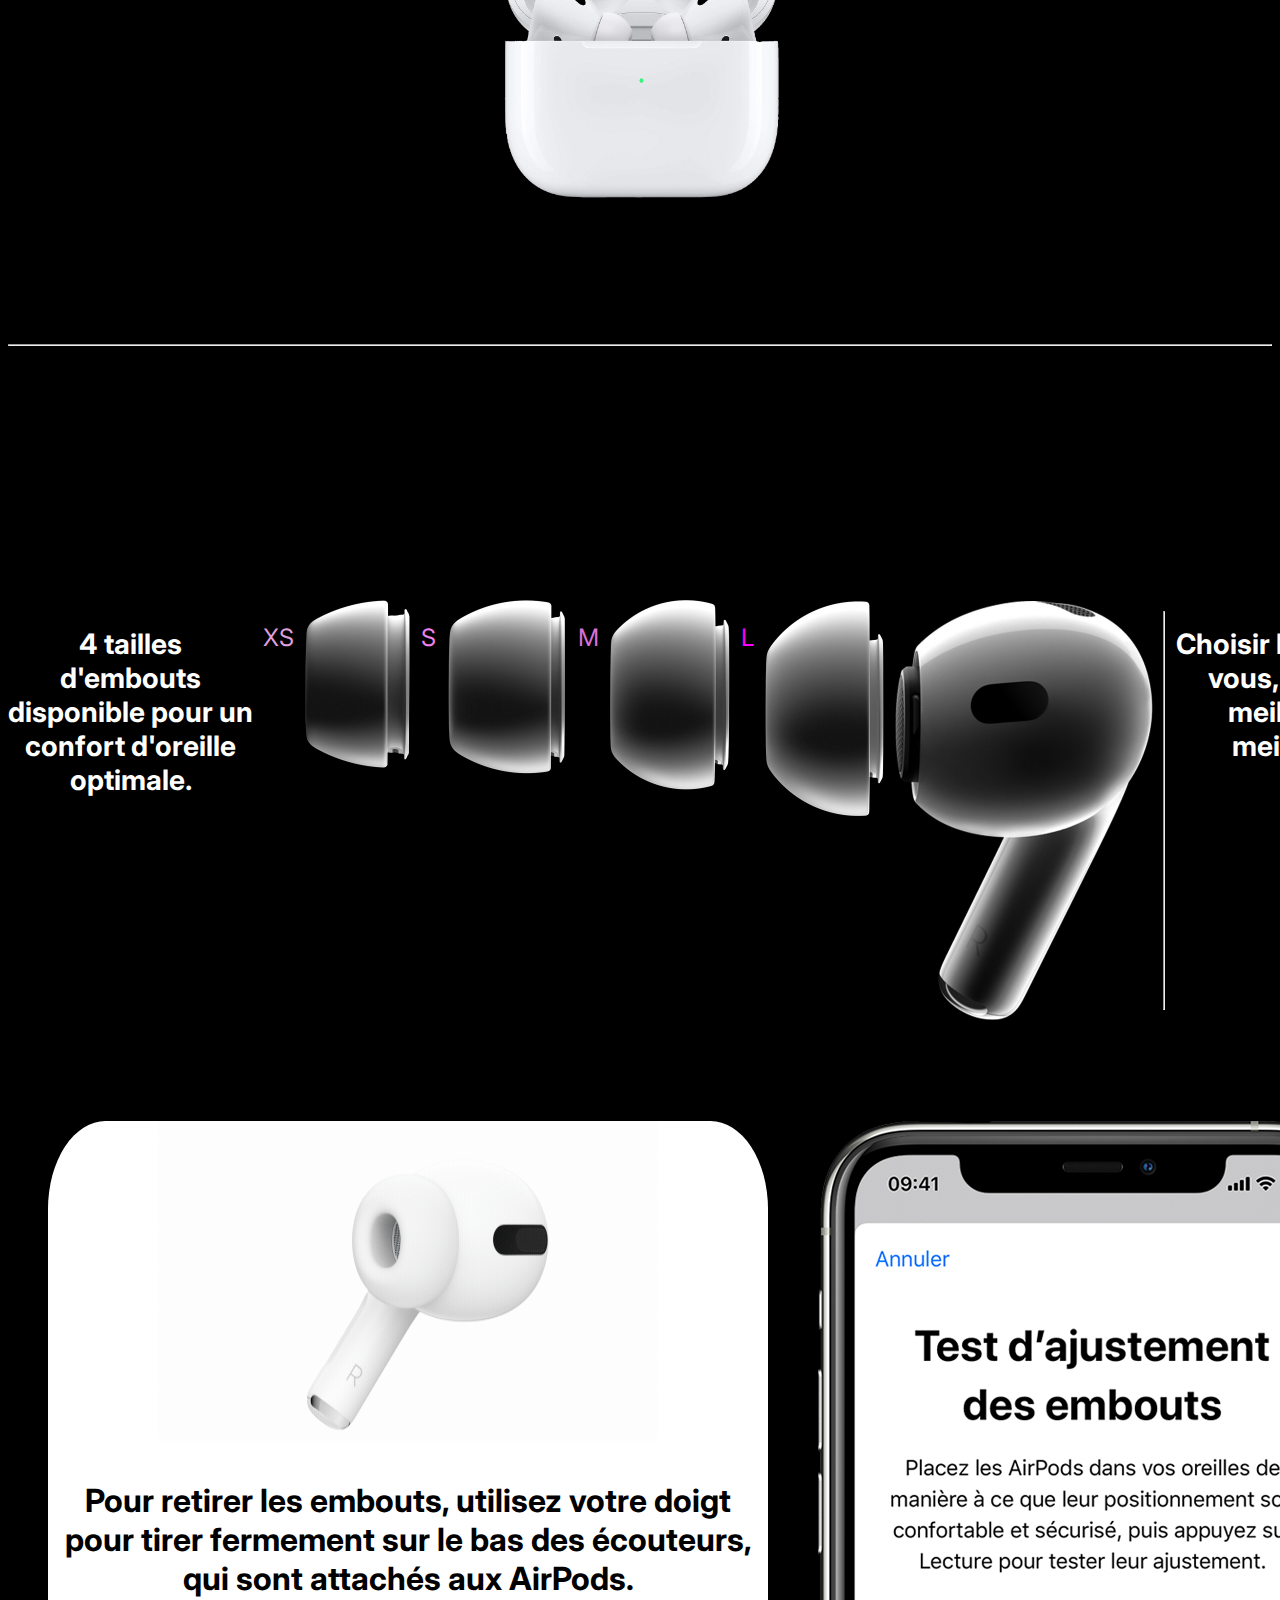
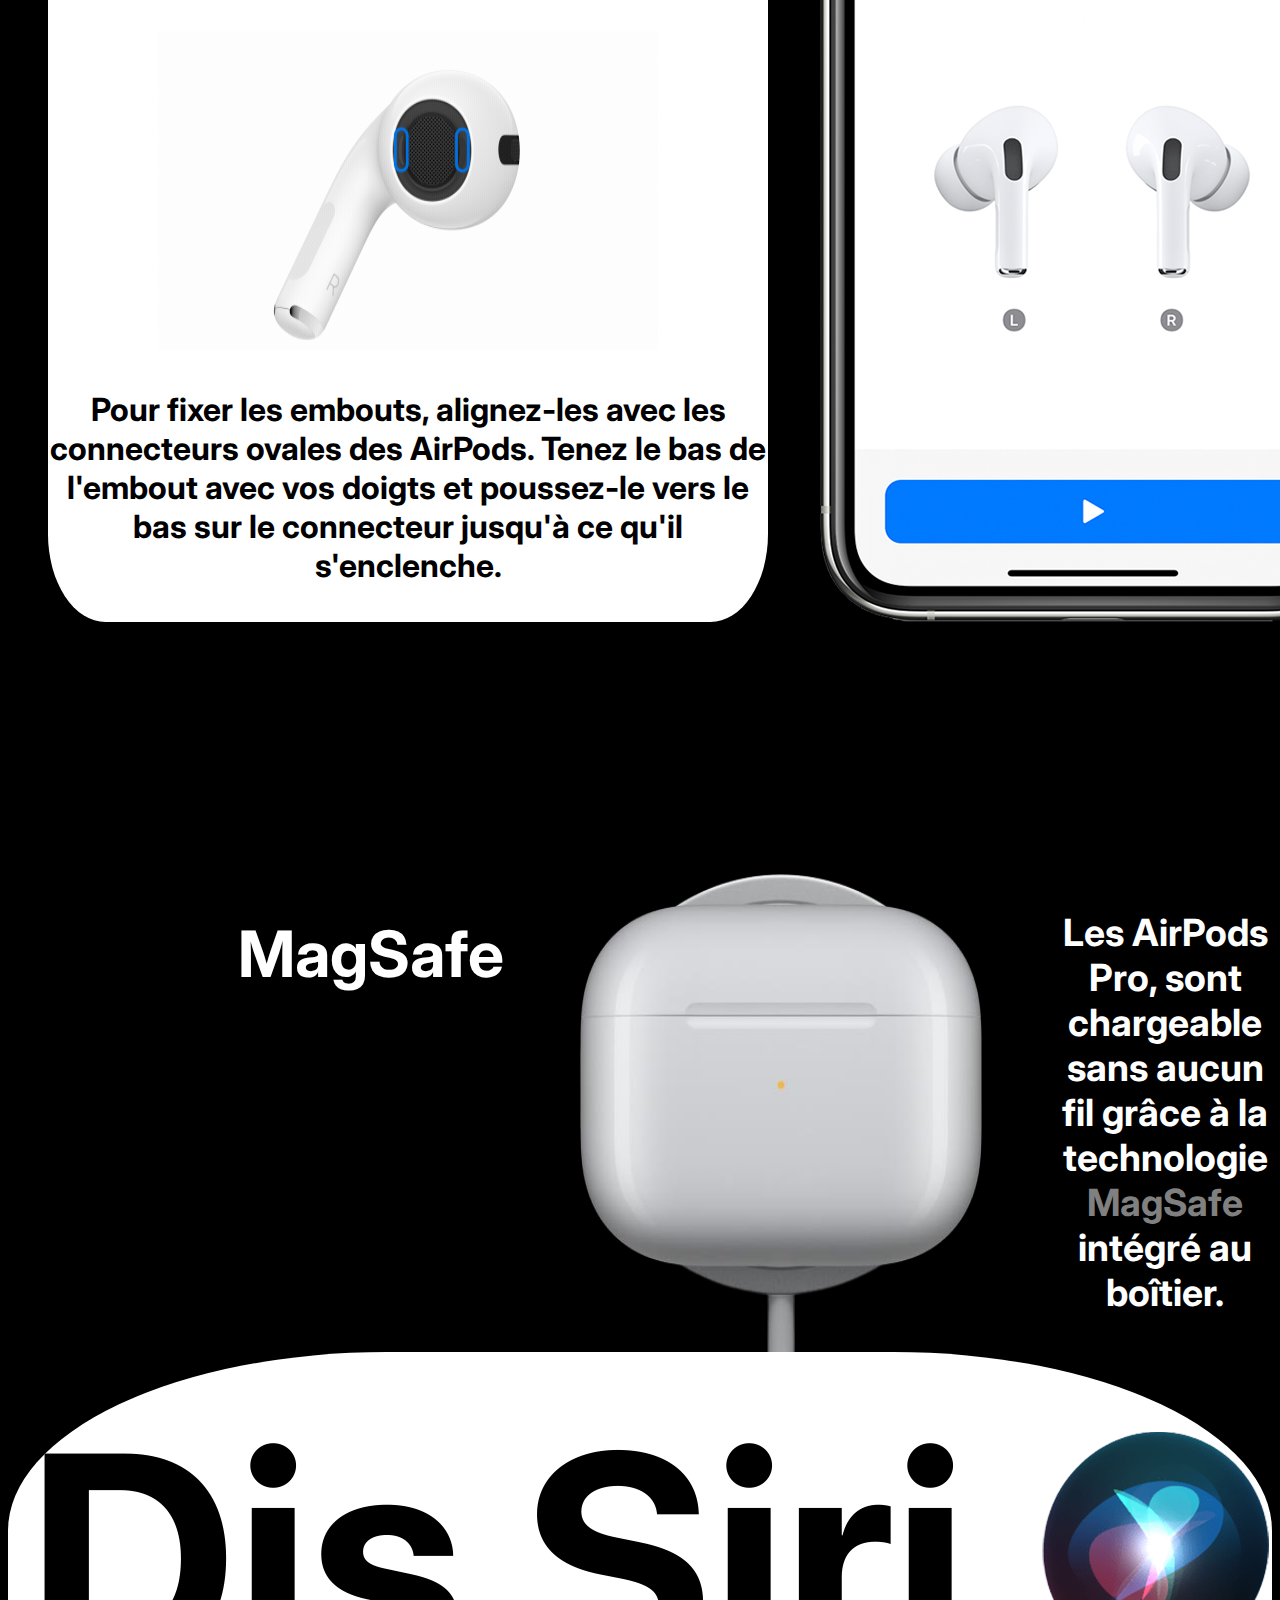
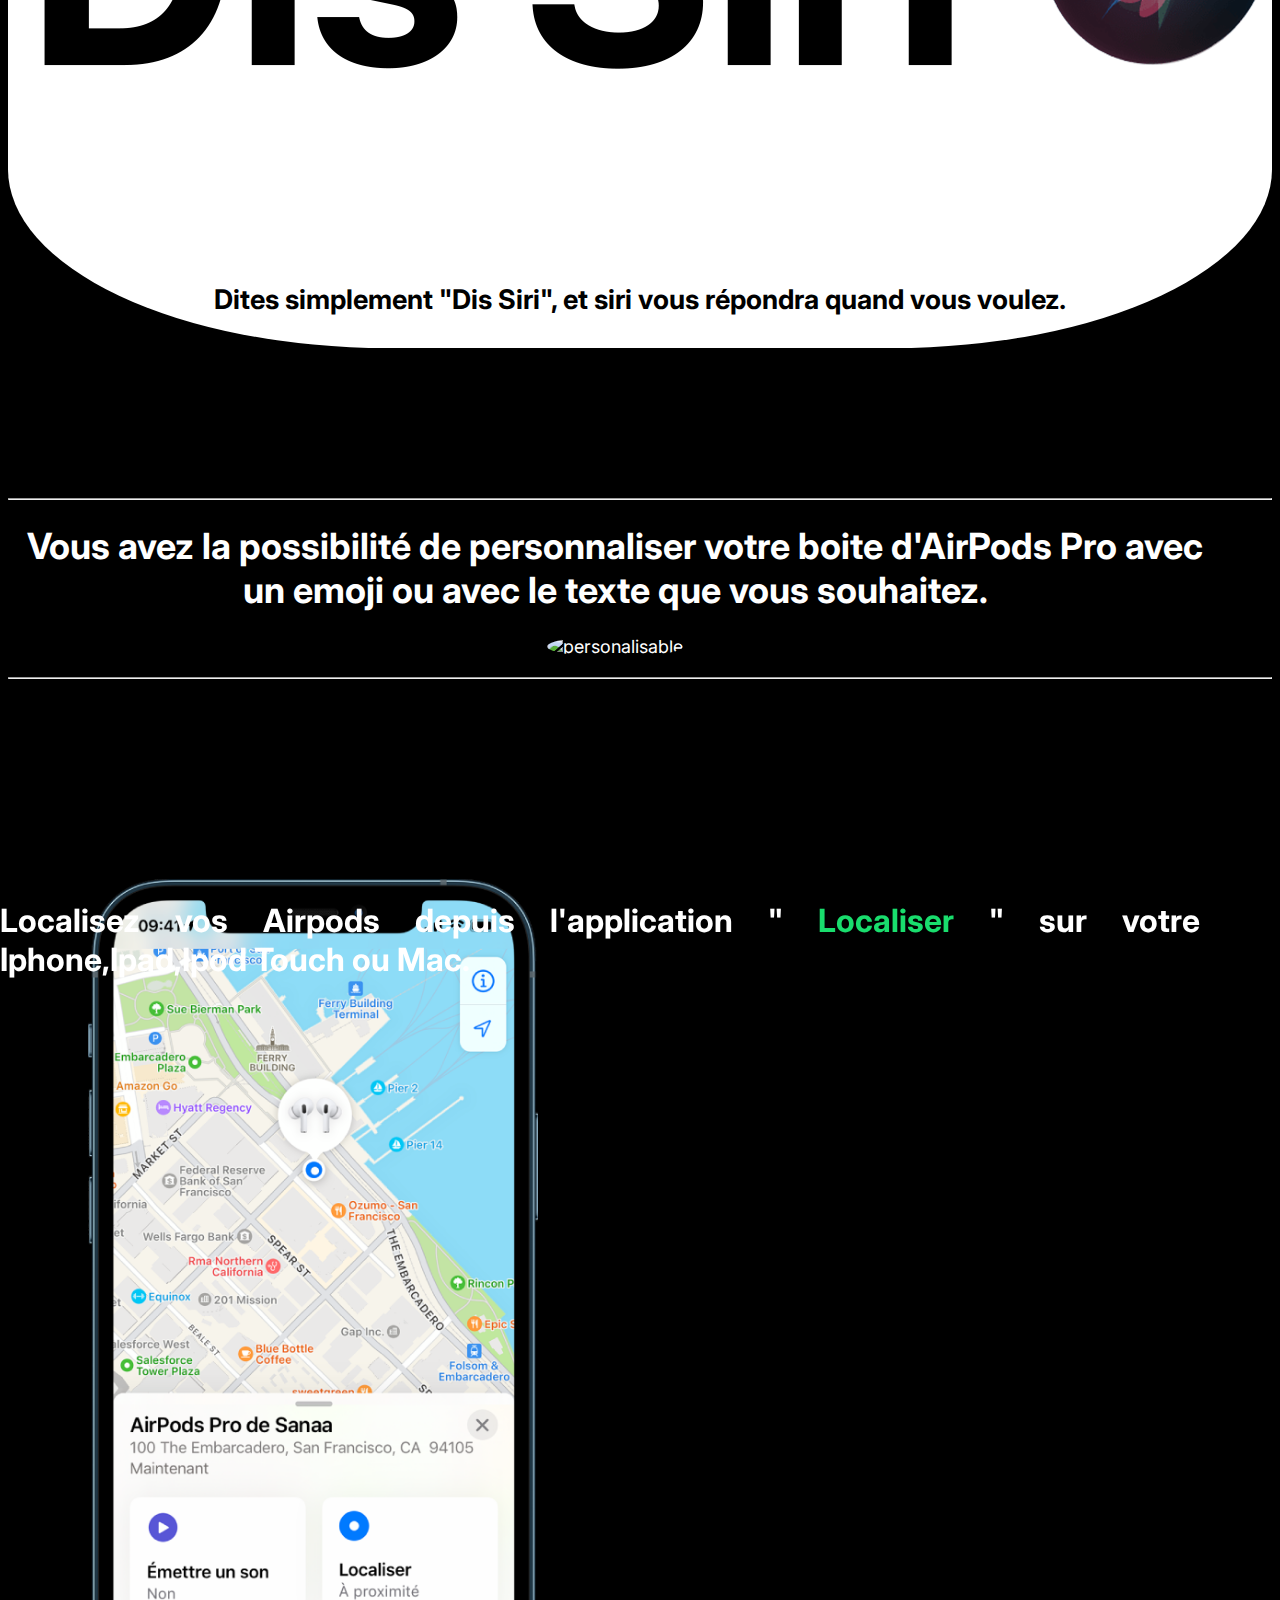
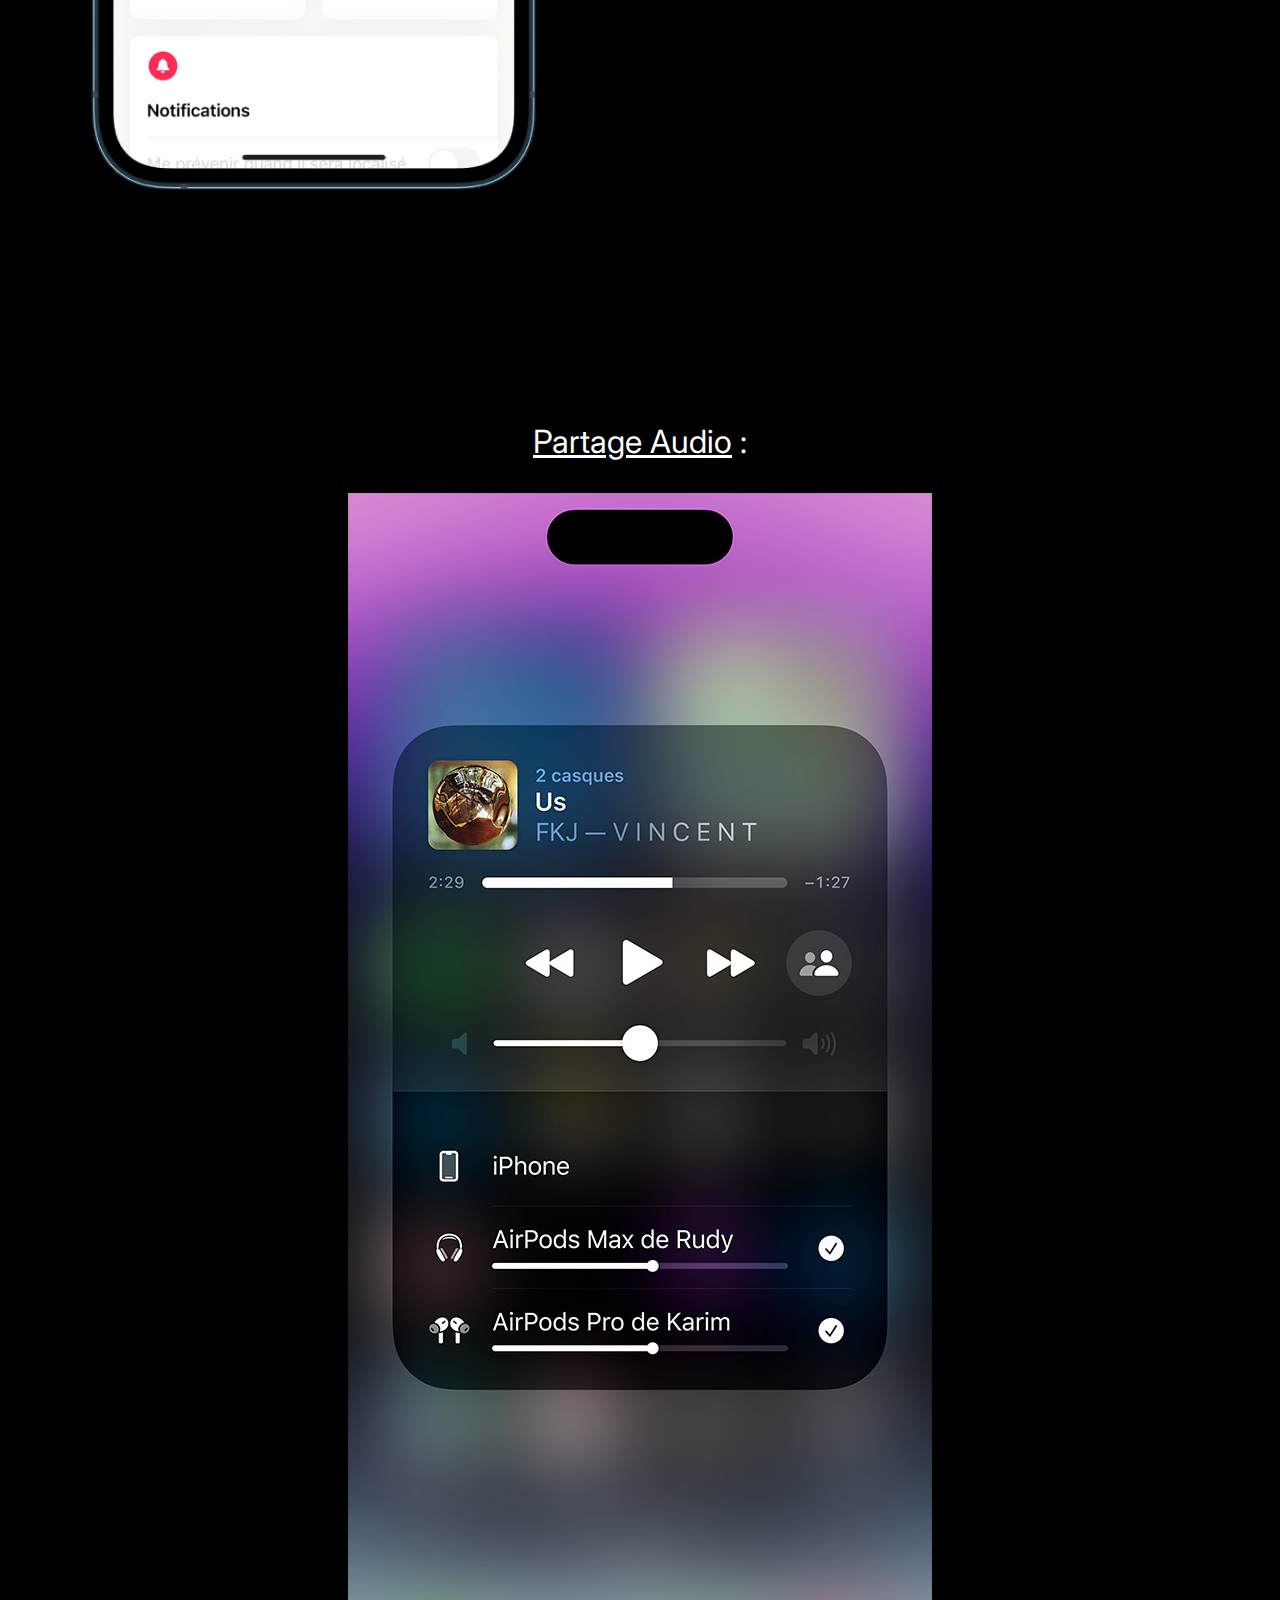
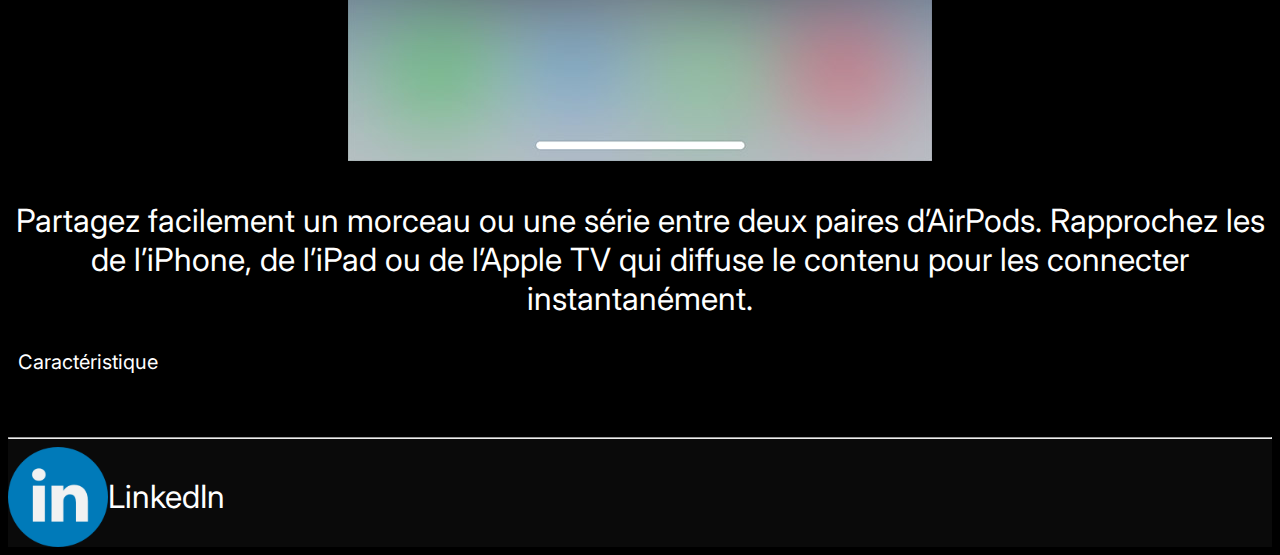
==== commit 369d660a: "Add files via upload" ====
--- a/index.html
+++ b/index.html
@@ -38,14 +38,15 @@
         
         </div>
         <div class="Puce">
+            <center>
             <p><font size="10" color="SlateGray"> La puce <font color="White">H2 </font> présente dans les écouteurs, permettent une <u>puissance et une qualité de son d'excellence.</u> </p></font>
             <img src="interieur.jpg" alt="PuceH2">
             <font color="lightgrey"><p> Elle permet aussi de filtrer les bruits extérieurs capté par les micros afin d'avoir une réduction de bruit active et une transparence active efficace en temps réel.</p></font>
-            
+            </center>
         </div>
 
-        <div id="offsetElement">
-            <h1>Vous pouvez passer du mode <font size="8" color="62f05c">réduction de bruit active</font> à <font size="8" color="76e671">transparence adaptive</font> en fonction de ce que vous souhaitez entendre autour de vous.</h1>
+        <div>
+            <h1>Vous pouvez passer du mode <font size="5" color="62f05c">réduction de bruit active</font> à <font size="8" color="76e671">transparence adaptive</font> en fonction de ce que vous souhaitez entendre autour de vous.</h1>
         </div>
     <center>
     <img class="centrecontrole" src="centrecontrole.png" alt="centrecontrole">
@@ -54,7 +55,7 @@
     <div class="Transparence">
     
         <p class="Transparencetext"> Le mode <font size="6" color="62f05c"> Transparence adaptive</font>, permet d'entendre le monde qui vous entoure et d'avoir une conversation sans soucis. </p>
-        <img src="transparence.png" width="300px" alt="transparence">
+        <img class="Transparenceimg" src="transparence.png" width="300px" alt="transparence">
         <p class="Transparencetext"> <font size="6" color="62f05c"> Filtre les sons extérieurs</font> pour que vous puissiez rester attentif à votre environnement.</p>
             
     </div>
@@ -96,7 +97,7 @@
         <hr>
         <h3>Choisir la bonne taille d'embout pour vous, vous assurera d'obtenir la meilleure qualité sonore et la meilleure réduction de bruit.</h3>
     </div>
-
+    <font color="black"><p>j'ai du mal sur l'affichage de la page, sur certains écrans le site parait bien, sur d'autres le site parait trop grand ou trop petit...</p></font>
     <div class="Changer">
         <div class="Bloc">
             <img class="changertop" width="500" height="320" src="removetips.gif" alt="removetips">
@@ -112,7 +113,7 @@
     <div class="MagSafe">
         <h1> MagSafe </h1>
         <img class="MagSafee" src="magsafe.png" alt="MagSafe">
-        <h3> Les AirPods Pro, sont chargeable sans aucun fil grâce à la technologie <font color="grey">MagSafe</font> intégré au boîtier.</h3>>
+        <h3> Les AirPods Pro, sont chargeable sans aucun fil grâce à la technologie <font color="grey">MagSafe</font> intégré au boîtier.</h3>
 
 
     </div>
--- a/style.css
+++ b/style.css
@@ -4,9 +4,6 @@
     
 }
 
-p{
-    color: white;
-}
 h1 {
     font-size: 1000;
     font-family: 'Inter', sans-serif;
@@ -130,30 +127,26 @@
 }
 
 .left {
-    padding-left:1900px;
+    padding-left:1600px;
     position:absolute;
     top: 60px;
     text-align: center;
 }
 
 .Puce{
-    padding-right: 500px;
-    width: 800px;
-    gap: 200px;
-    font-size: xx-large;
+    
+    font-size: x-large;
     display: flex;
     color: white;
     text-align: center;
     margin-top: 100px;
-    margin-left: 450px;
-    margin-right: auto;
-}
-
+
+}
 .centrecontrole{
     margin-left: auto;
     margin-right: auto;
     width: 350px;
-    margin-top: 0px;
+    margin-top: 50px;
 }
 .Transparence {
     margin-bottom: 15%;
@@ -164,15 +157,18 @@
     font-size: xx-large;
     
 }
+
+.Transparenceimg{
+    margin-left: auto;
+    margin-right: auto;
+}
 .Transparence:hover{
     background-color: rgb(229, 229, 229);
     color: black;
 
 }
 
-.Transparencetext{
-    padding: 50px;
-}
+
 
 
 
@@ -226,12 +222,12 @@
 
 .Taille{
     text-align: center;
-    width:2000px;
-    font-size: xx-large;
+    width:1650px;
+    font-size: x-large;
     color:rgb(255, 255, 255);
     margin-top: 20%;
     display: flex;
-    gap: 20px;
+    gap: 10px;
     margin-left: auto;
     margin-right: auto;
     margin-bottom: 5%;
@@ -244,6 +240,7 @@
     color: black;
     font-size: xx-large;
     font-weight:bold;
+    width:1800px;
 
 }
 .Bloc:hover{
@@ -262,12 +259,12 @@
 
 .testembouts{
     position:static;
-    margin-left:400px;
+    margin-left:50px;
     
 }
 .Text{
     margin-top: 10%;
-    width: 100px;
+    width: 150px;
     color: white;
     text-align: justify;
     
@@ -372,19 +369,18 @@
 
 footer{
     margin-top: 5%;
+    background-color: rgb(10, 10, 10);
+    gap: 10px;
 }
 .footer{
     color: white;
-    background-color: rgb(10, 10, 10);
-    font-family: 'Inter', sans-serif;
-    display: flex;
-    gap: 10px;
-    width: 1300px;
-    height: 130px;
+    
+    font-family: 'Inter', sans-serif;
+    display: flex;
 }
 
 .Nom{
-    padding-left: 90%;
+    padding-left: 1200px
 }
 .LinkedIn{
     text-decoration: none;
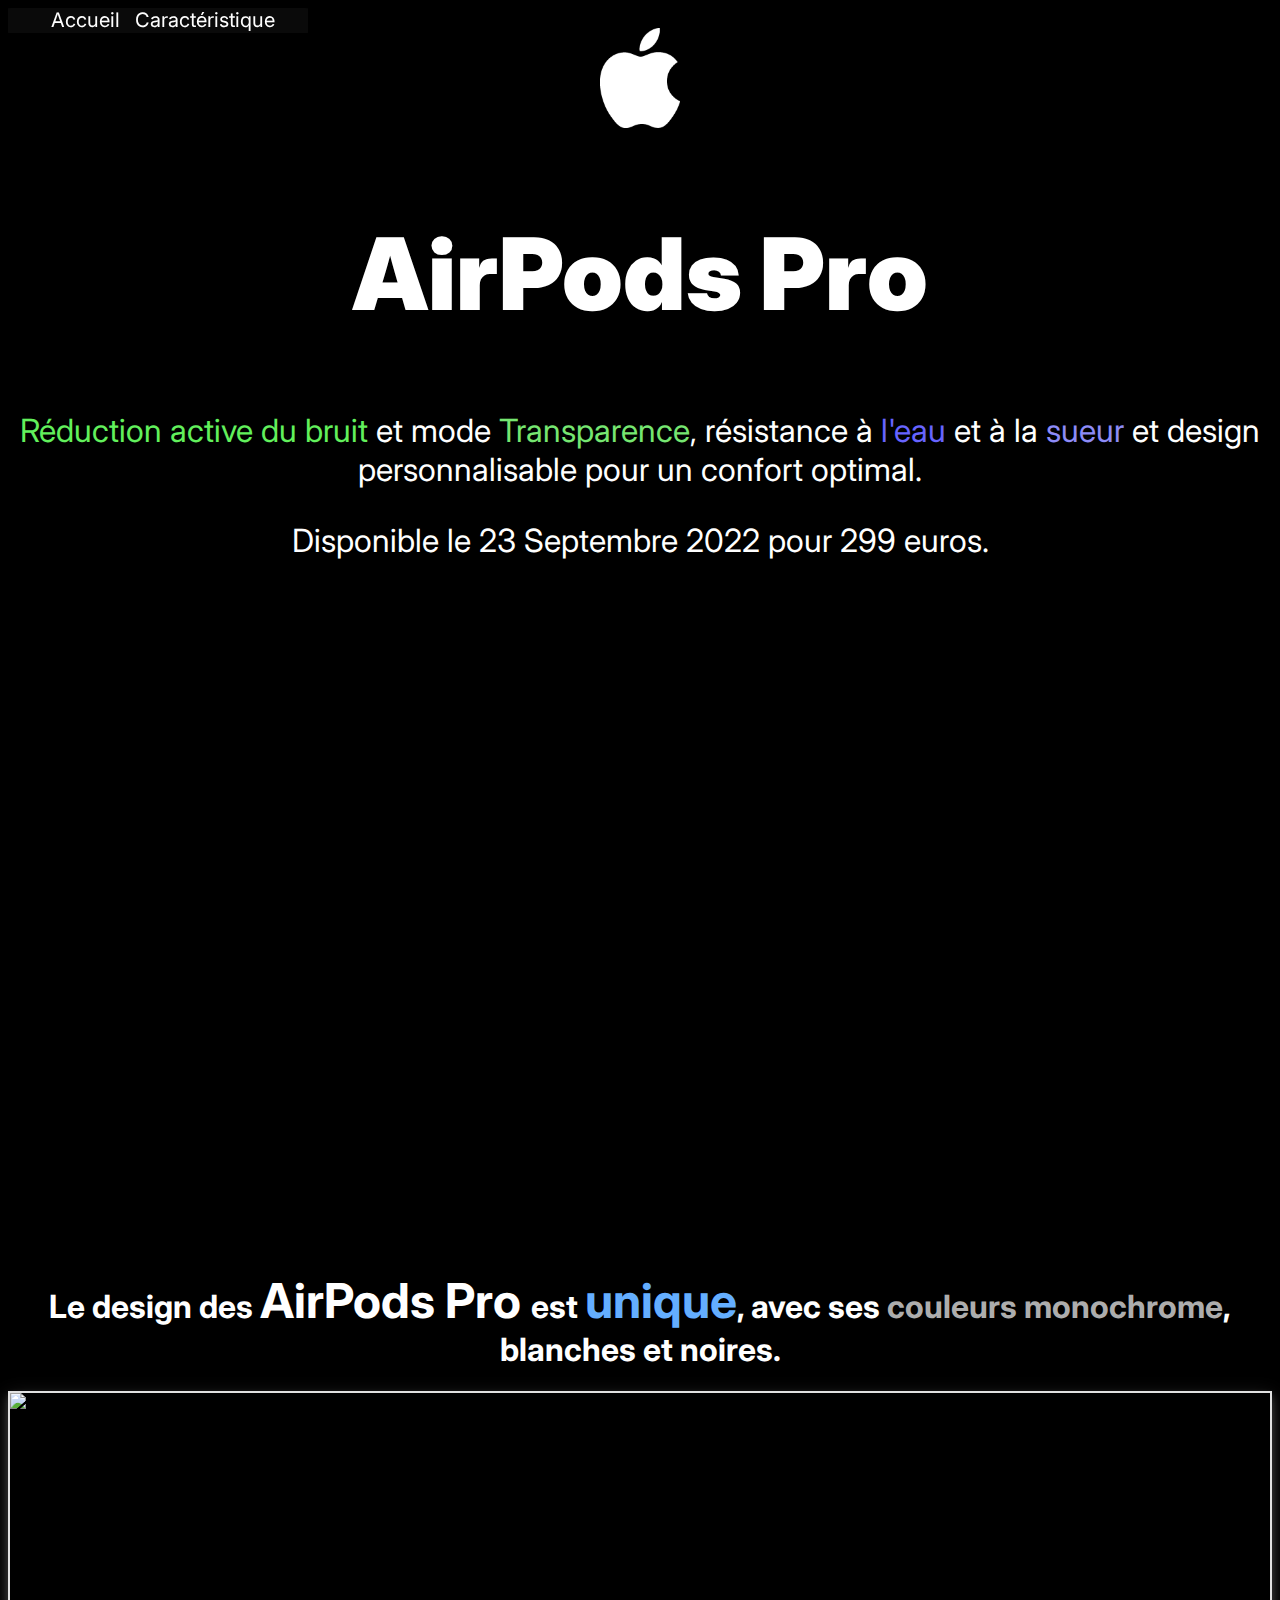
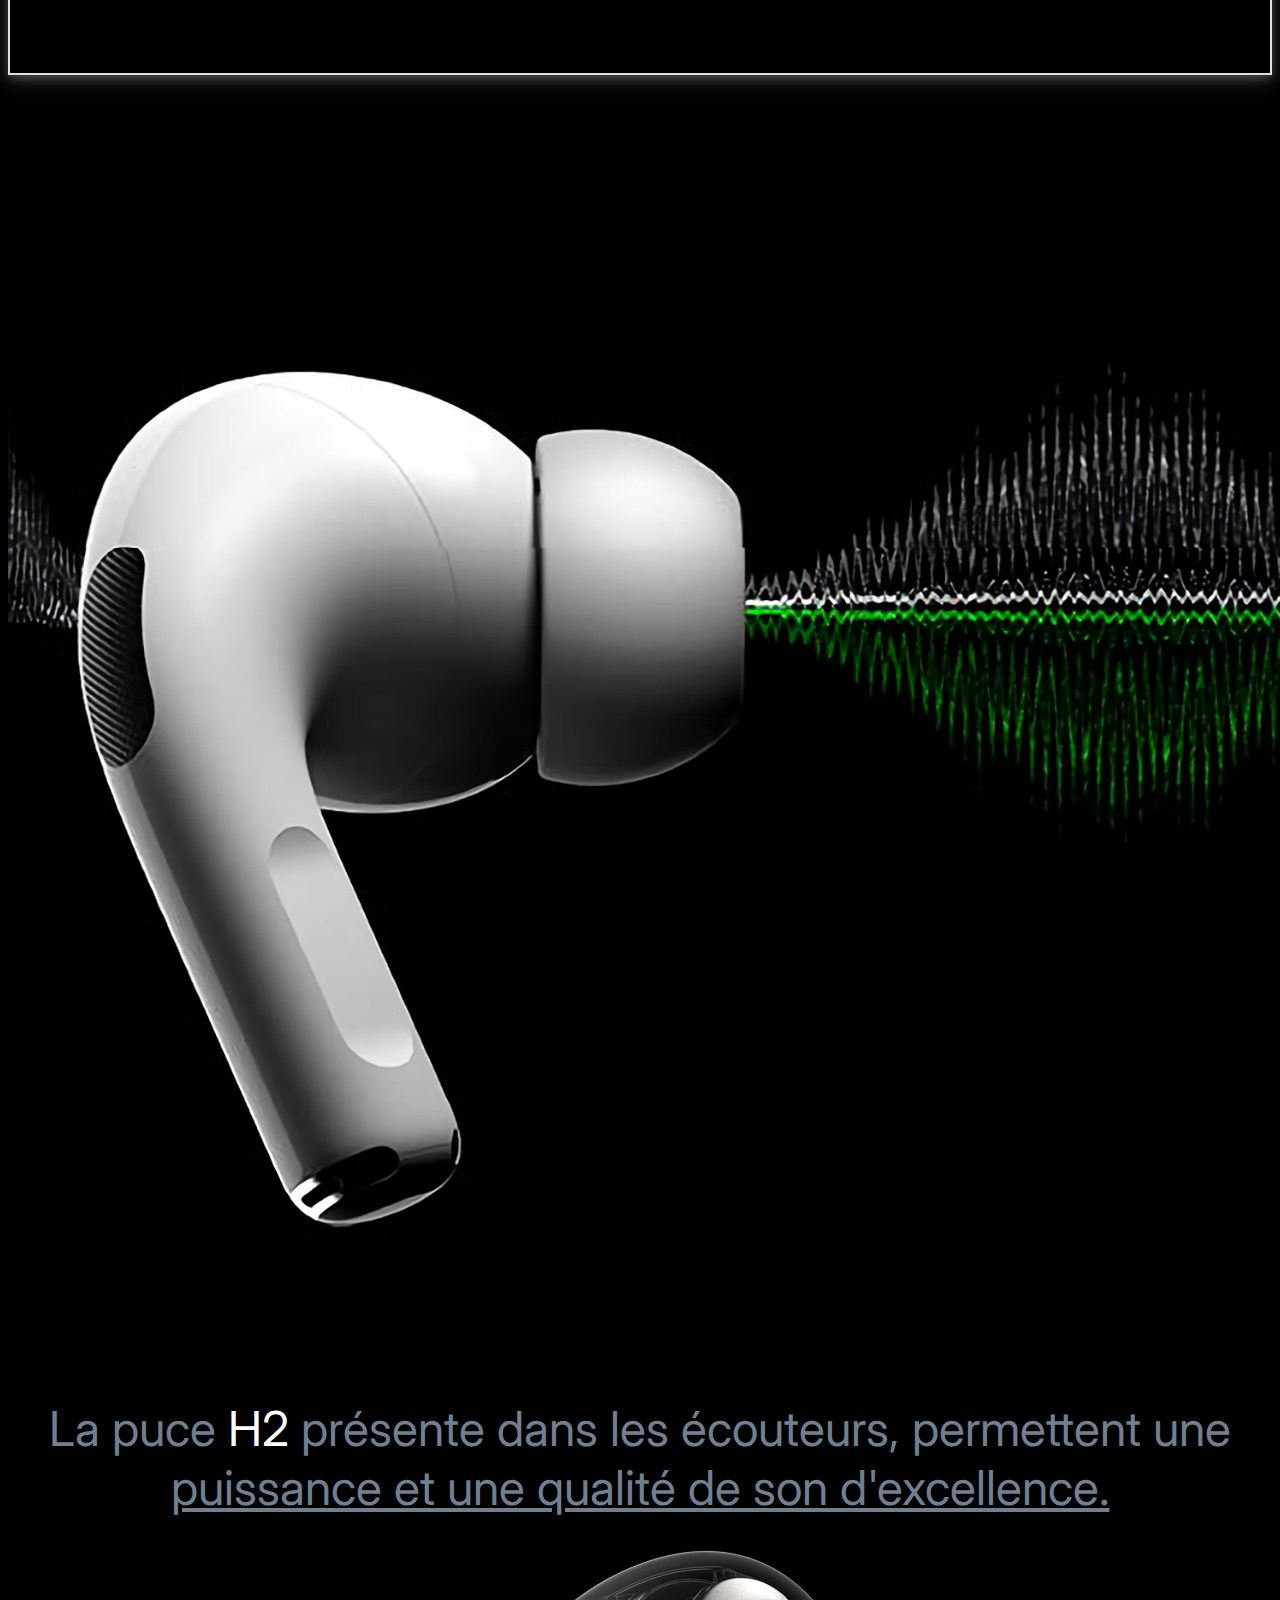
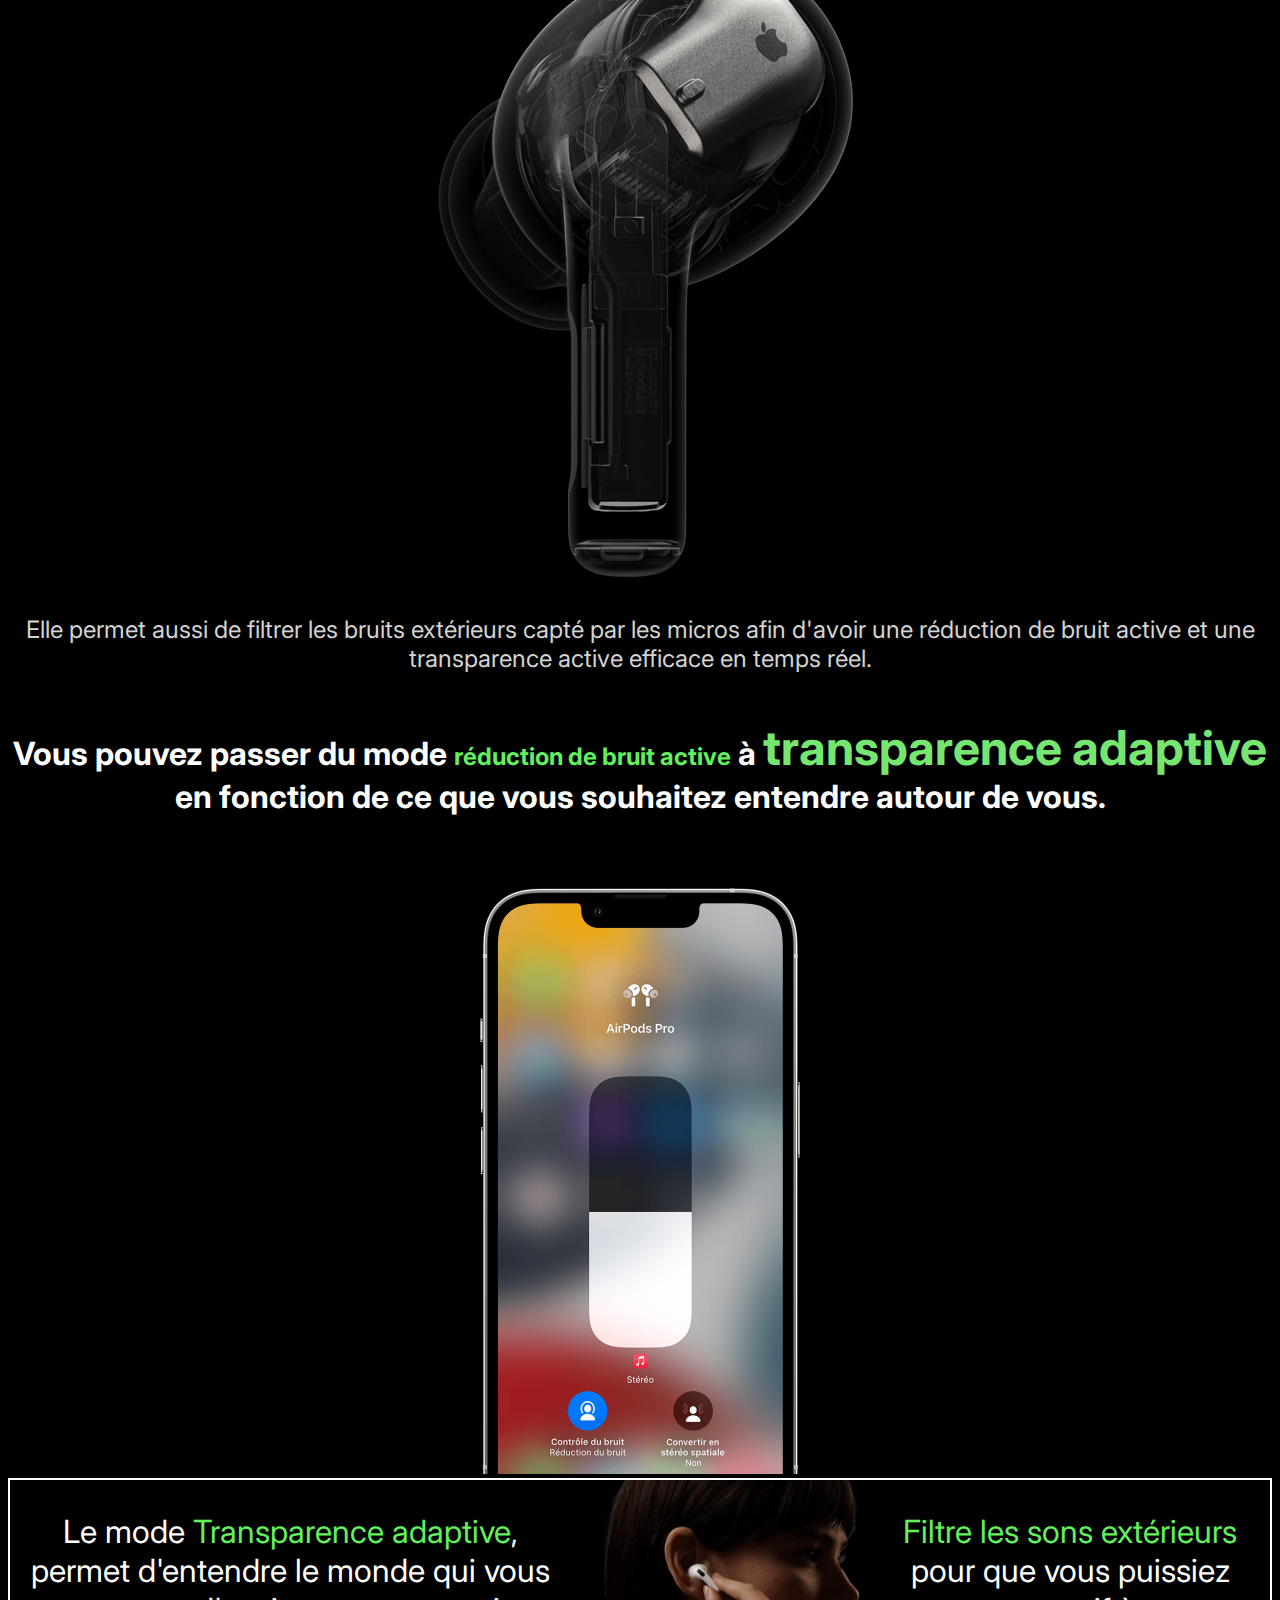
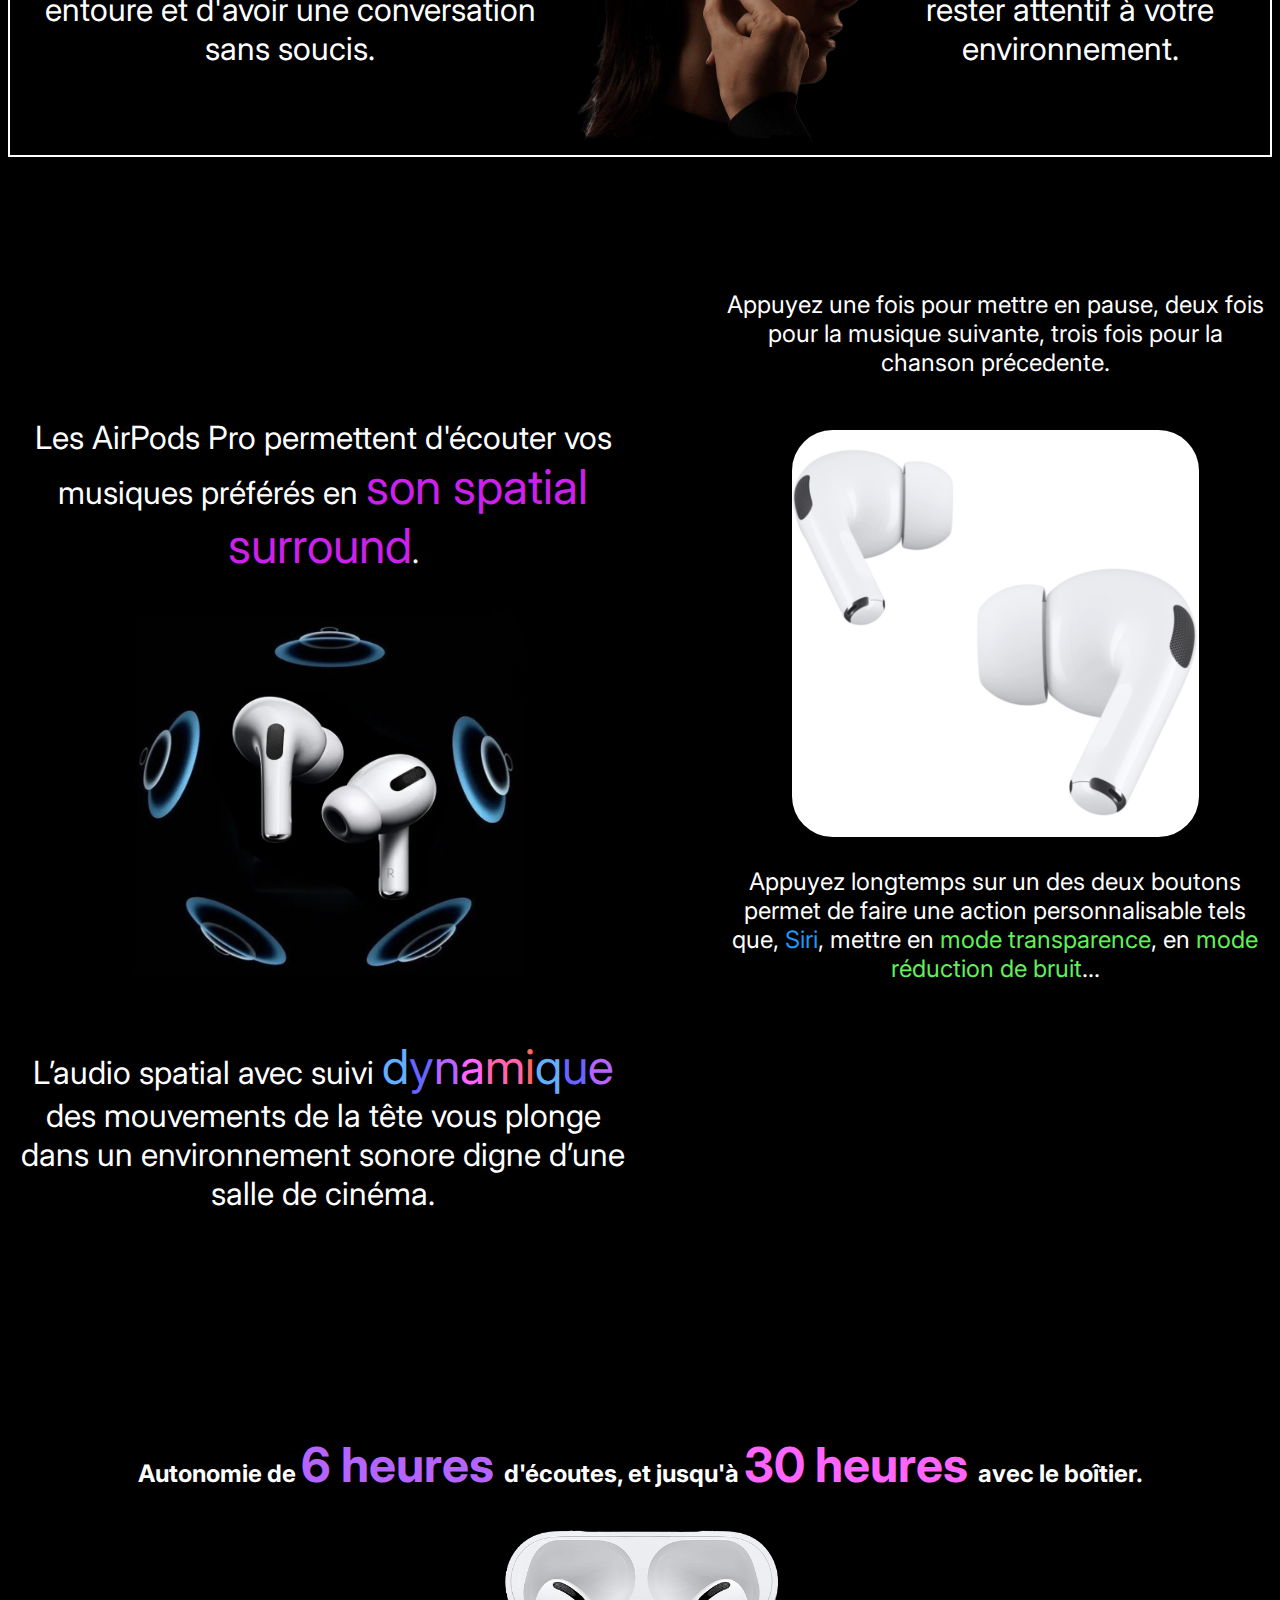
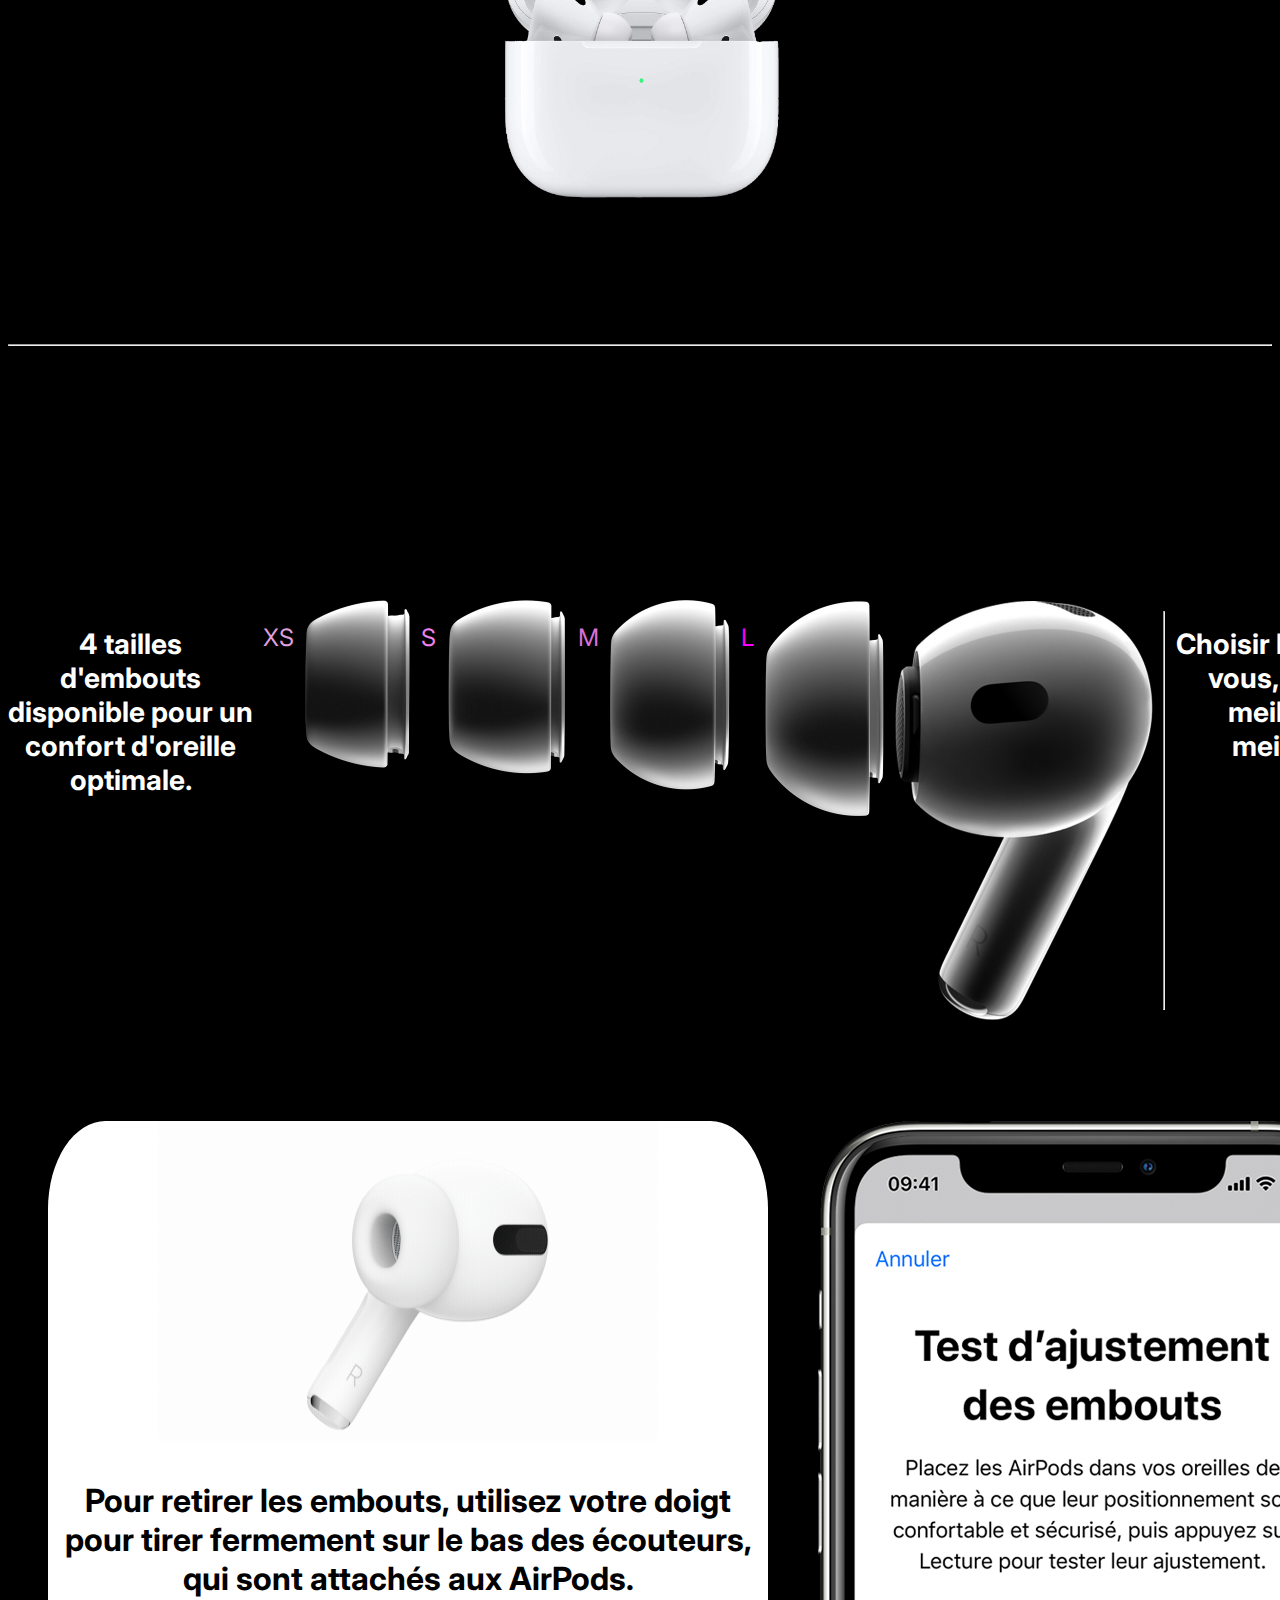
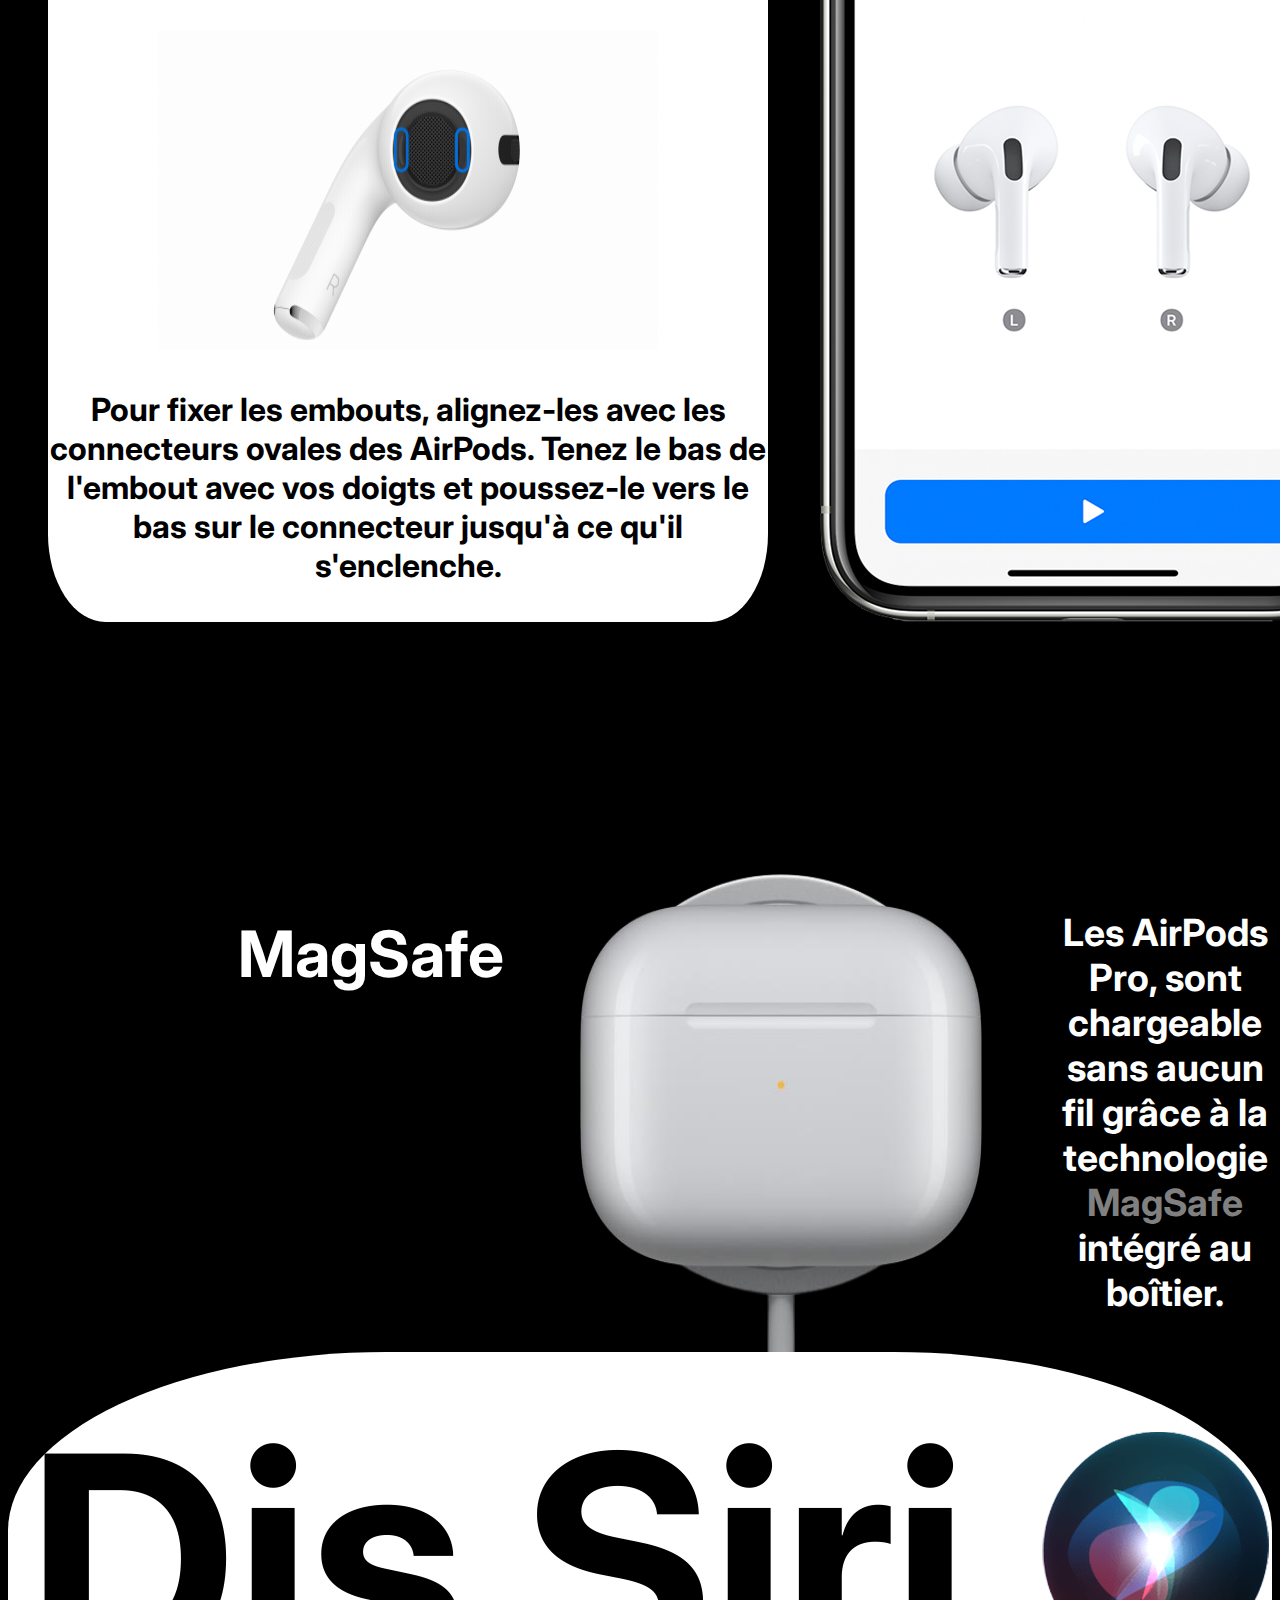
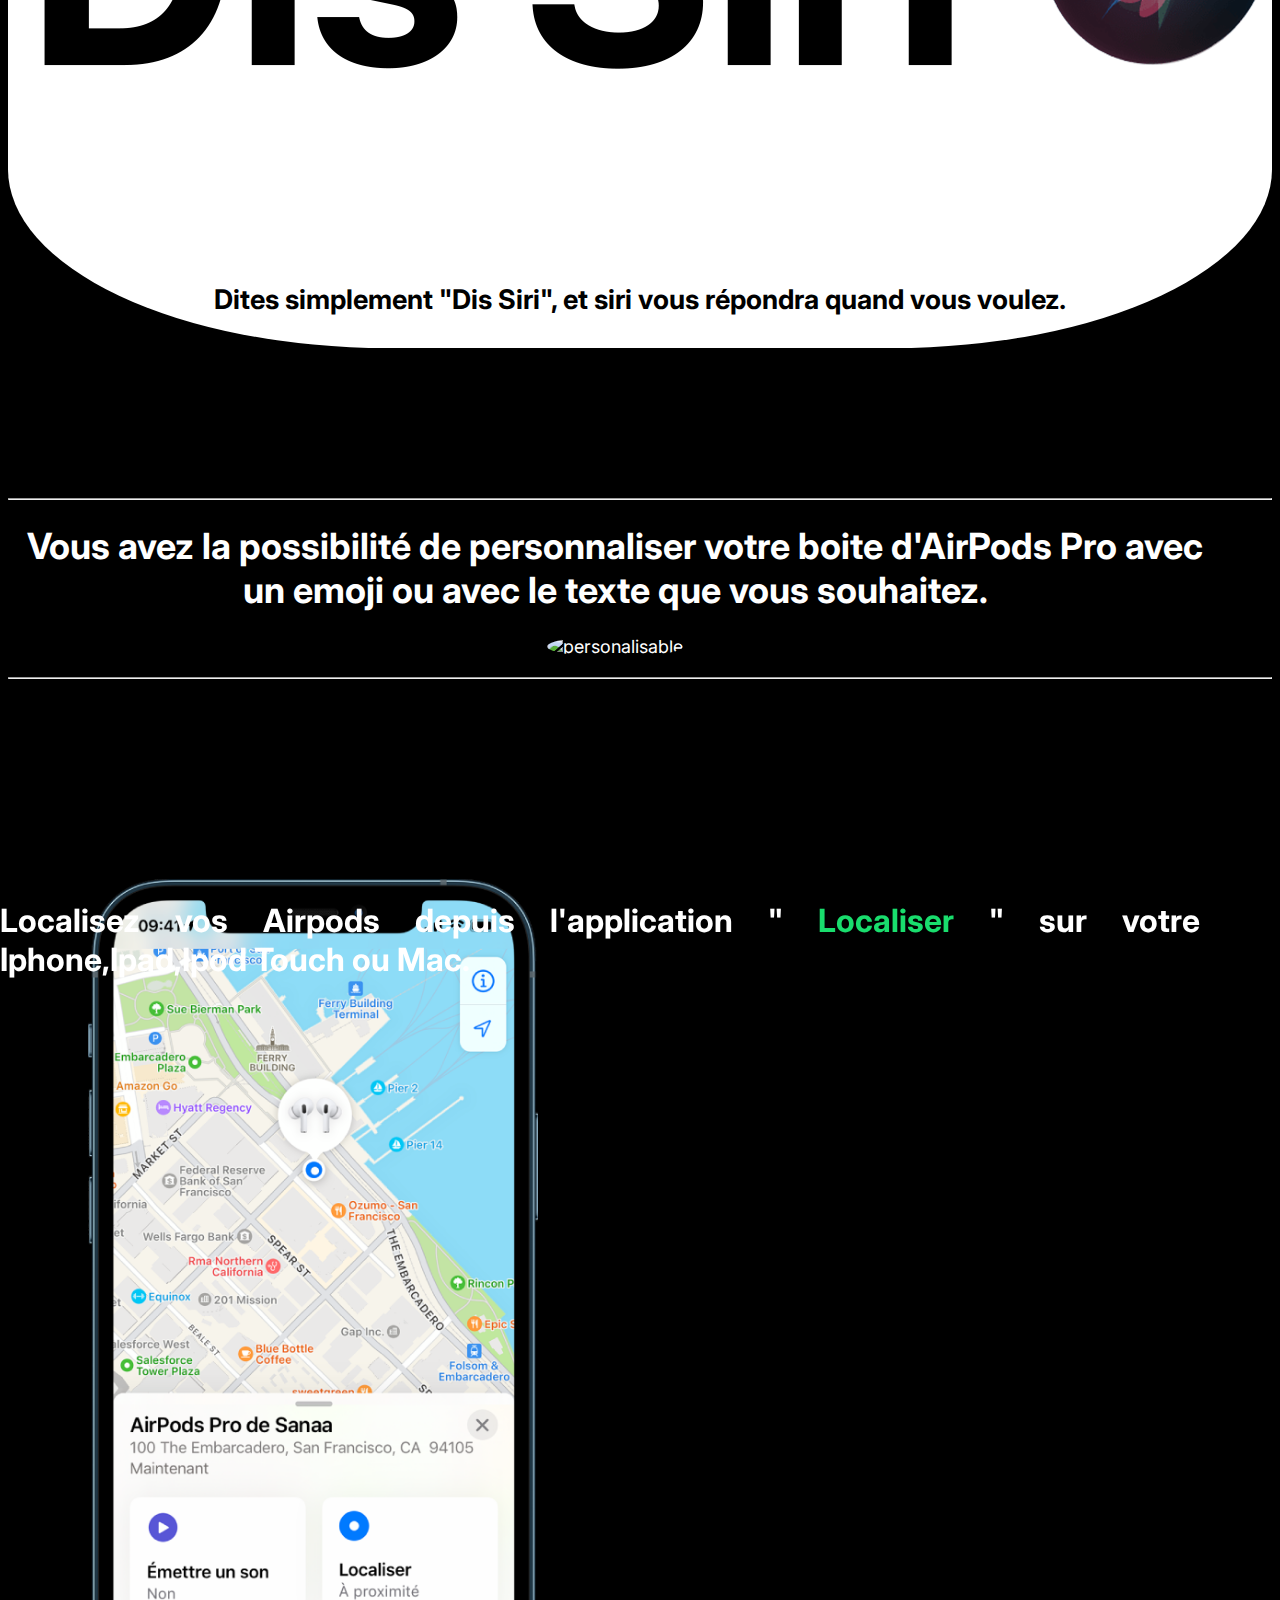
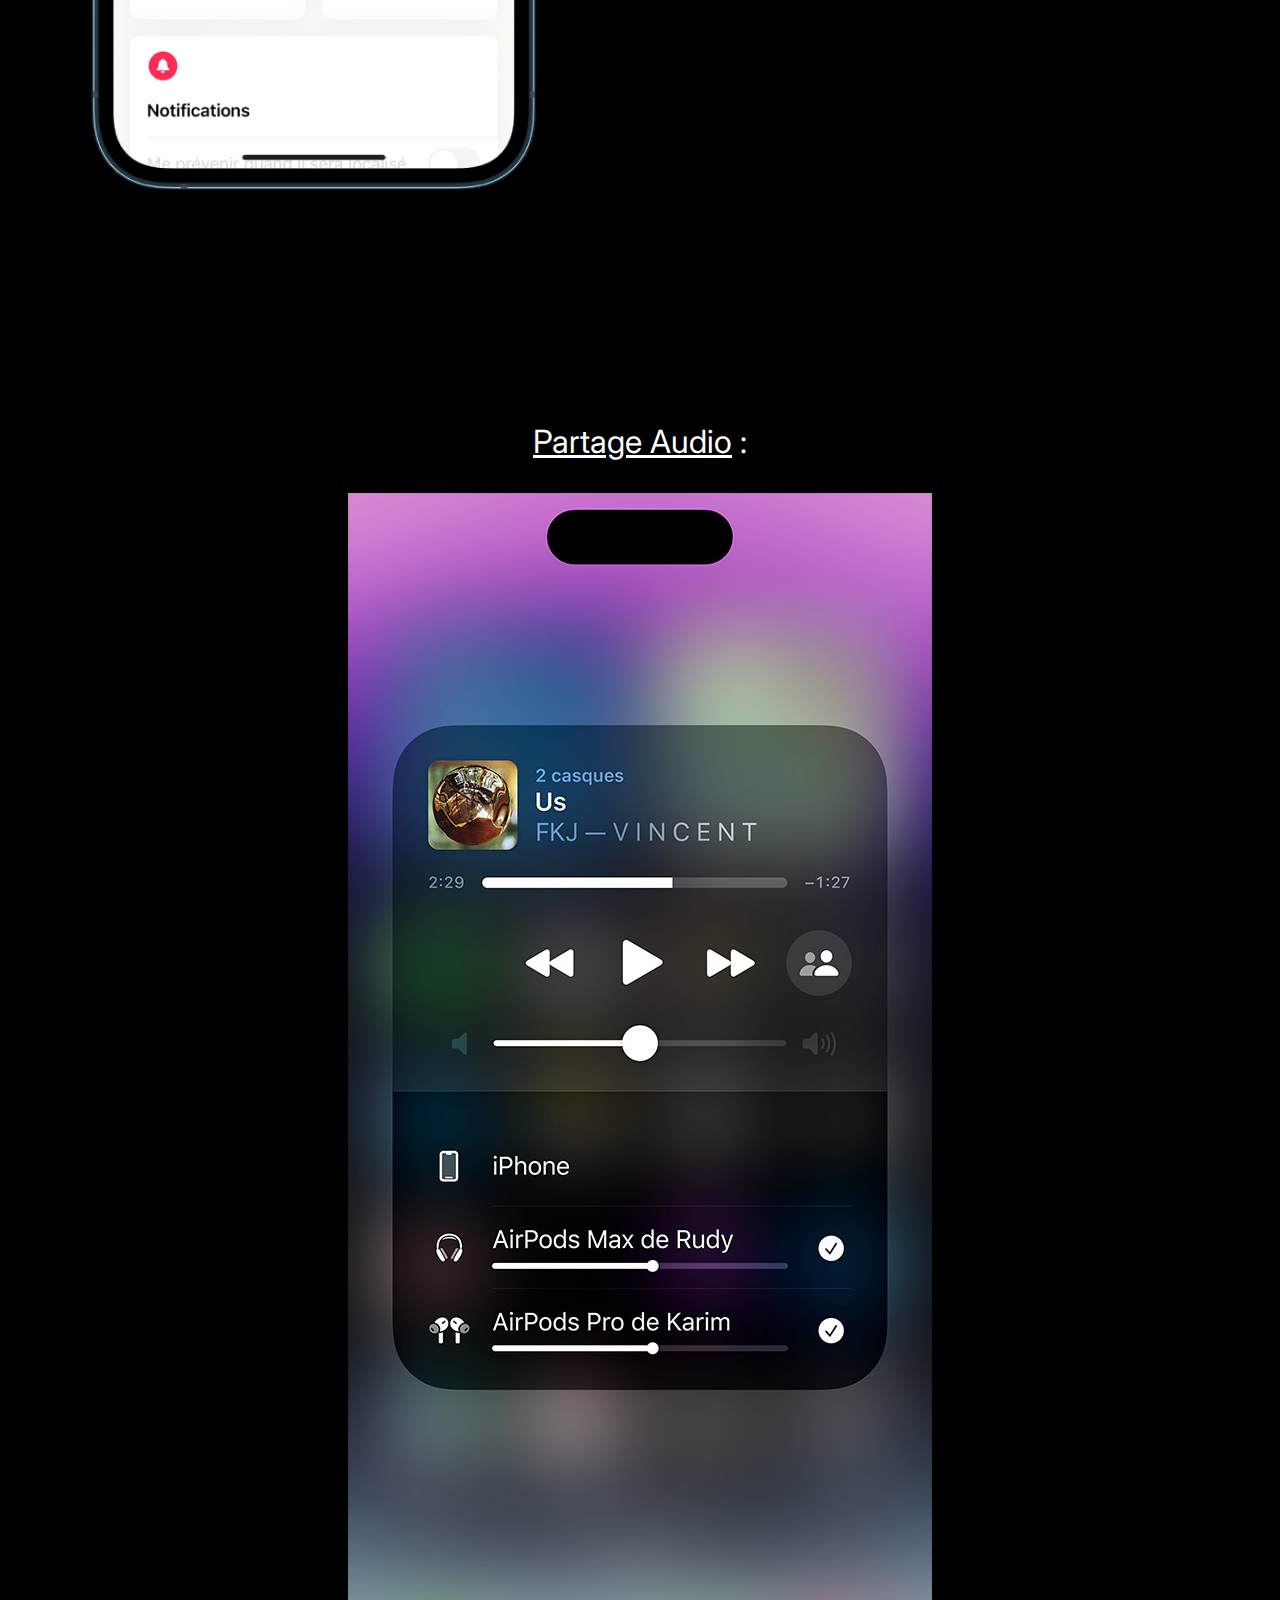
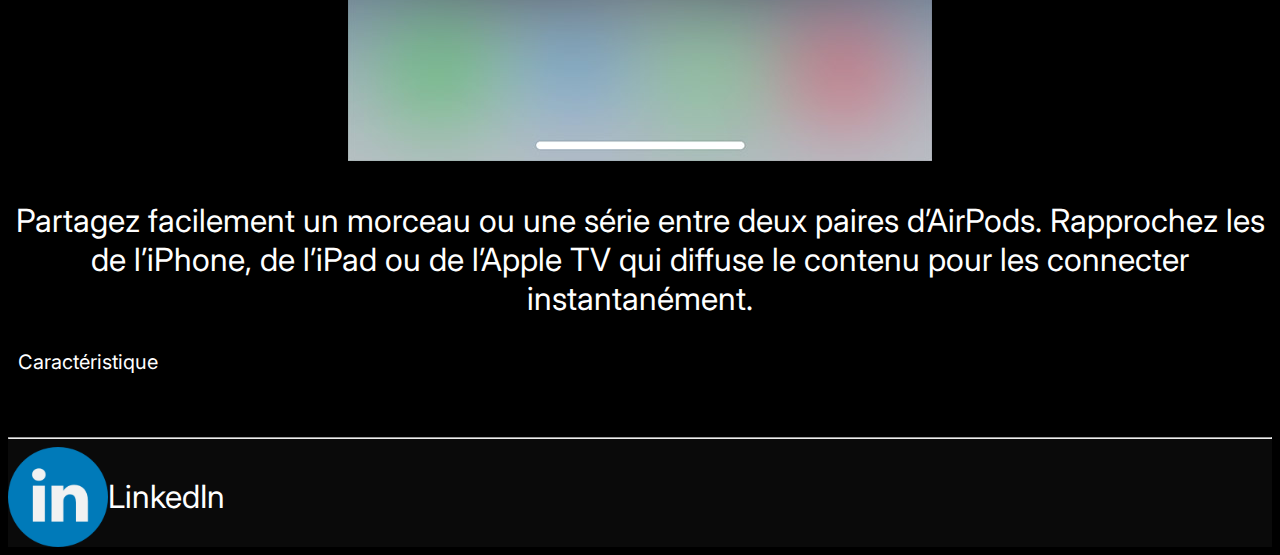
==== commit d0eded65: "Add files via upload" ====
--- a/index.html
+++ b/index.html
@@ -15,7 +15,7 @@
 <header>
     <div class="Header">
         <nav class="Bar">
-            <a id="ancre1" href="airpods_pro.html"> Accueil </a>
+            <a id="ancre1" href="index.html"> Accueil </a>
             <a id="ancre2" href="page1.html"> Caractéristique </a>
         </nav>
         
